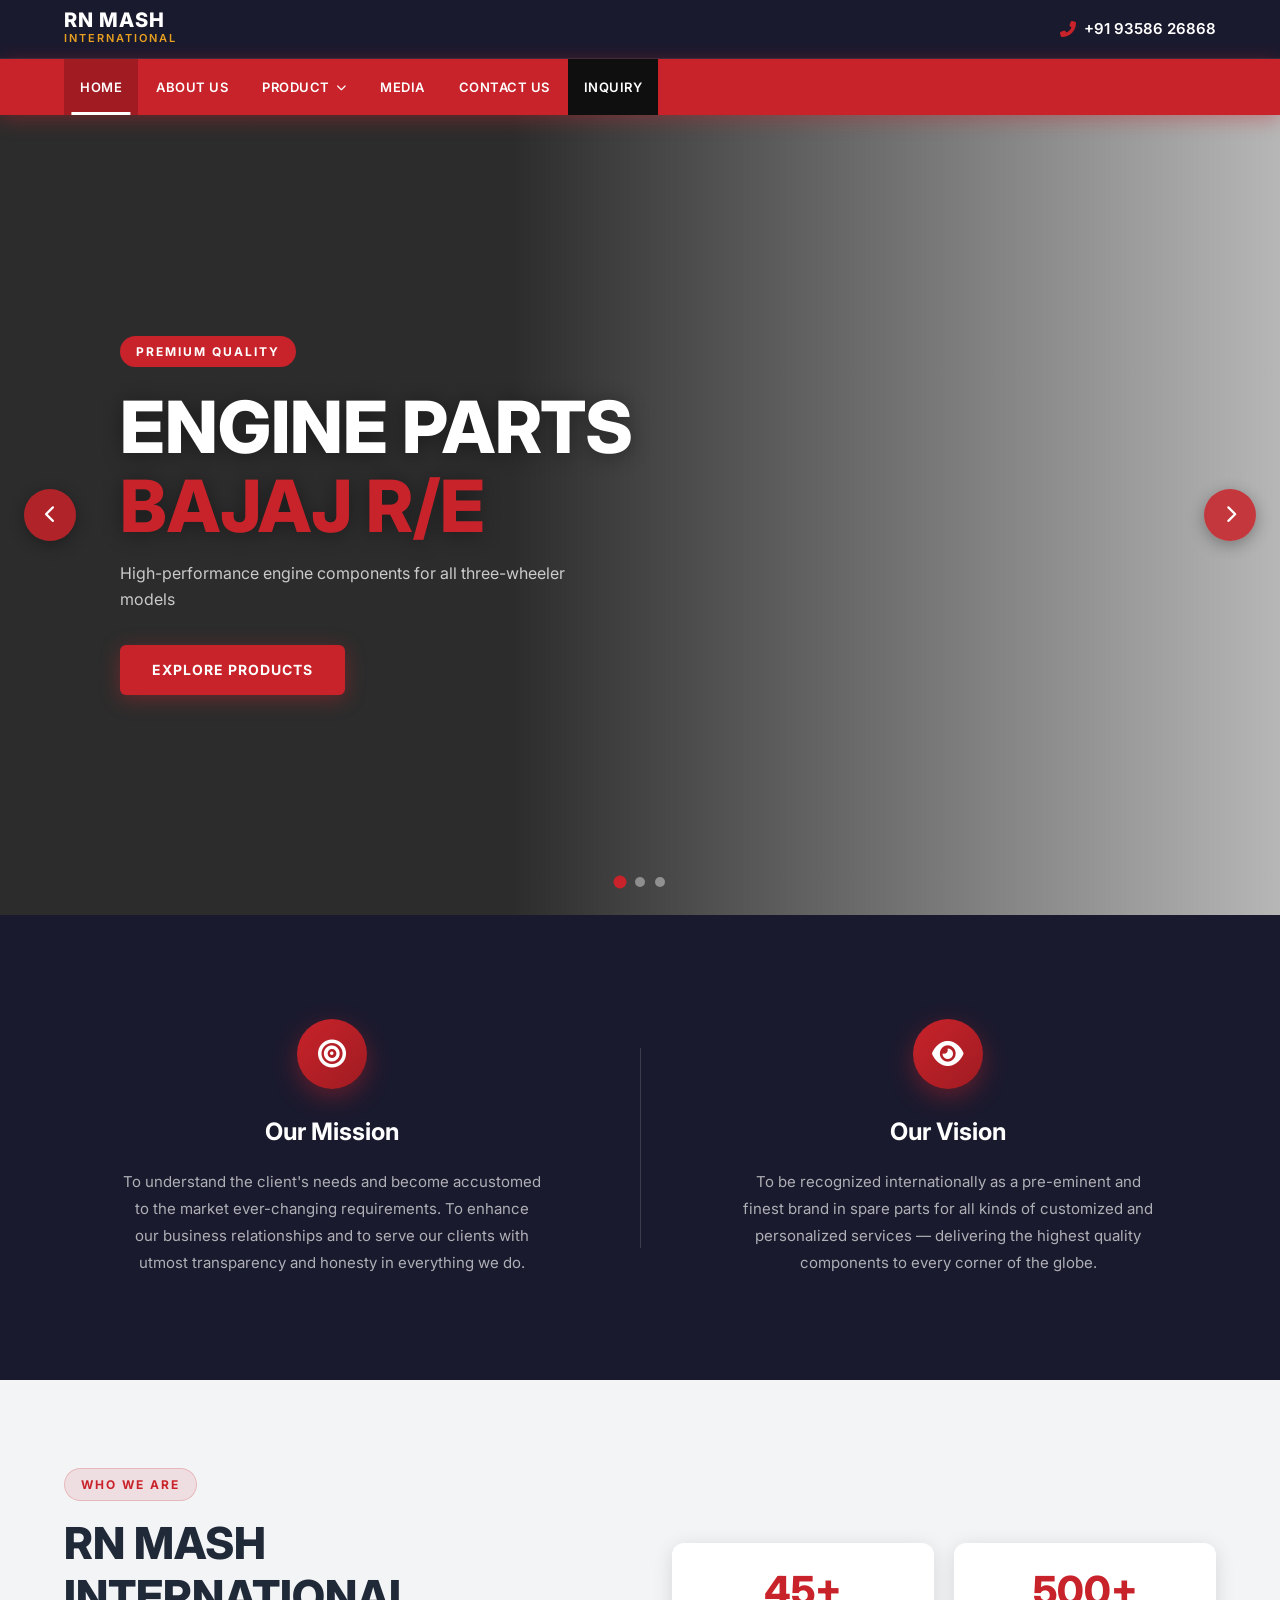
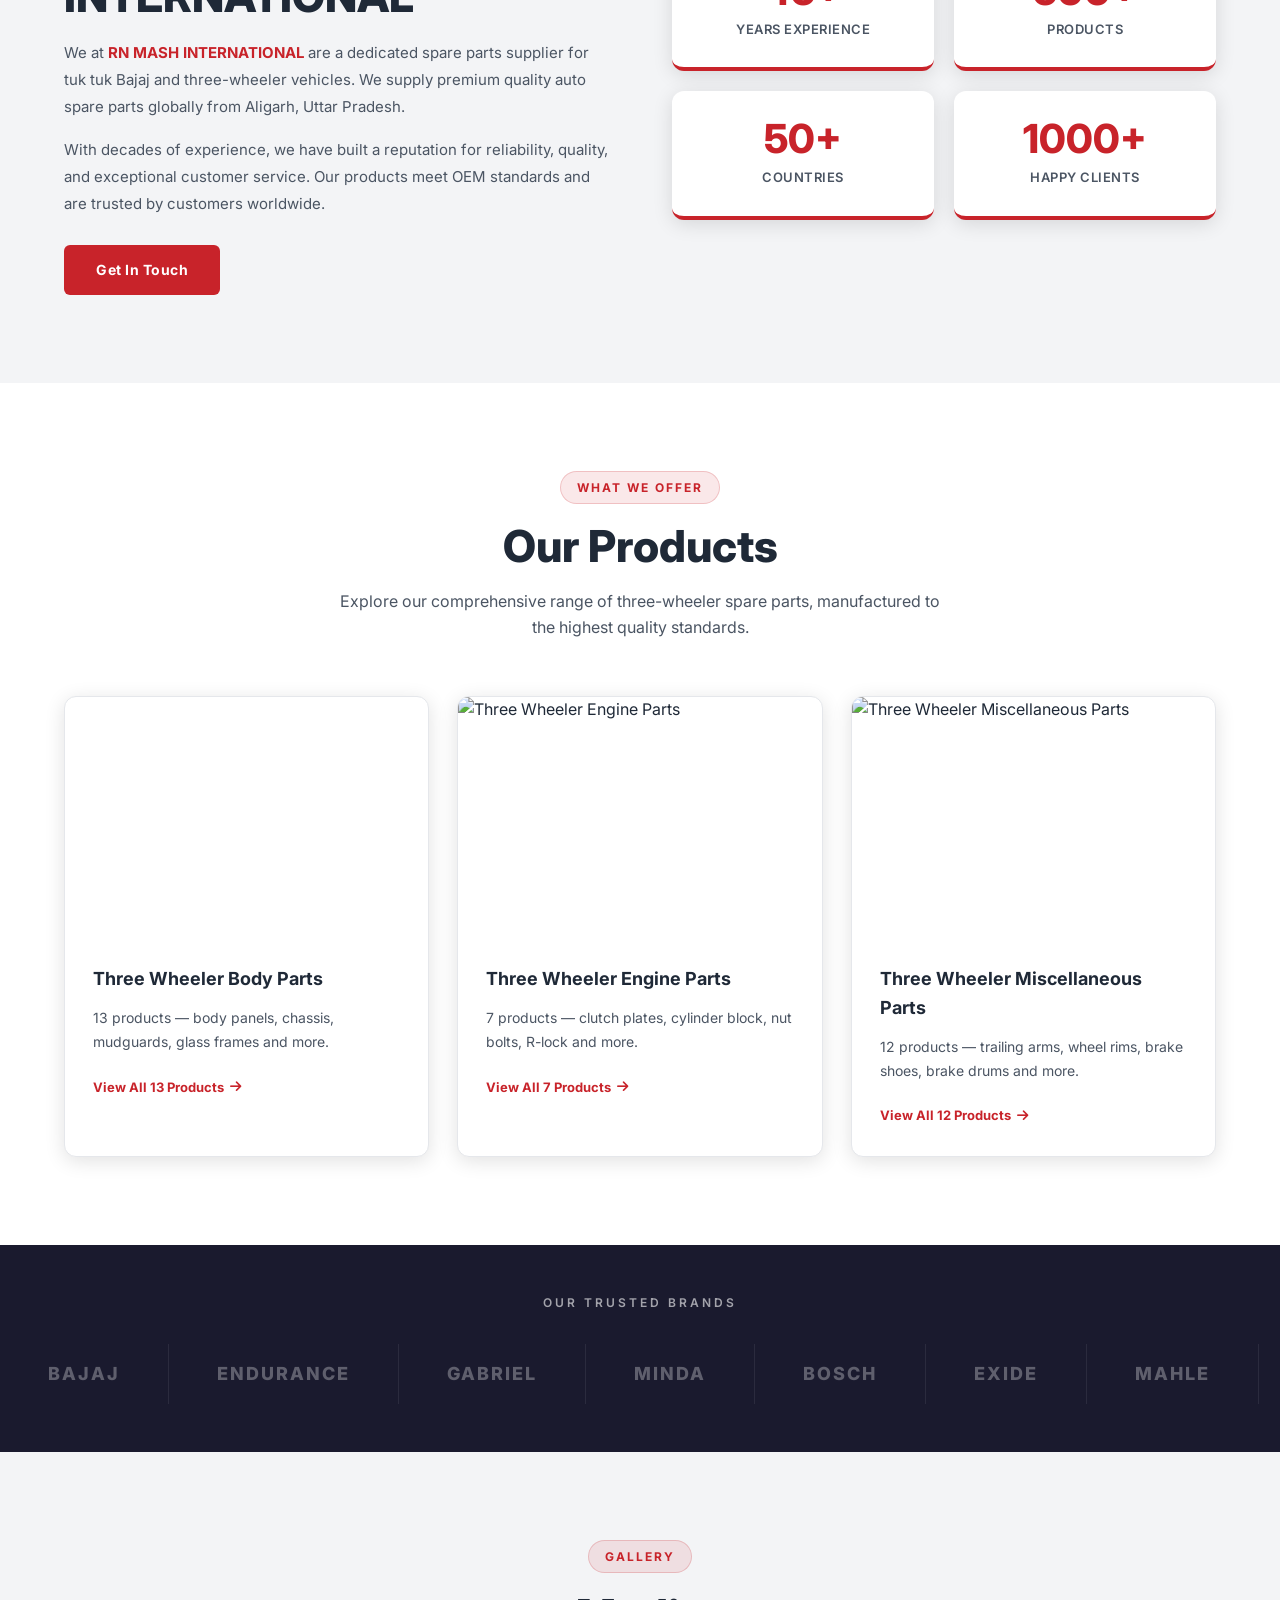
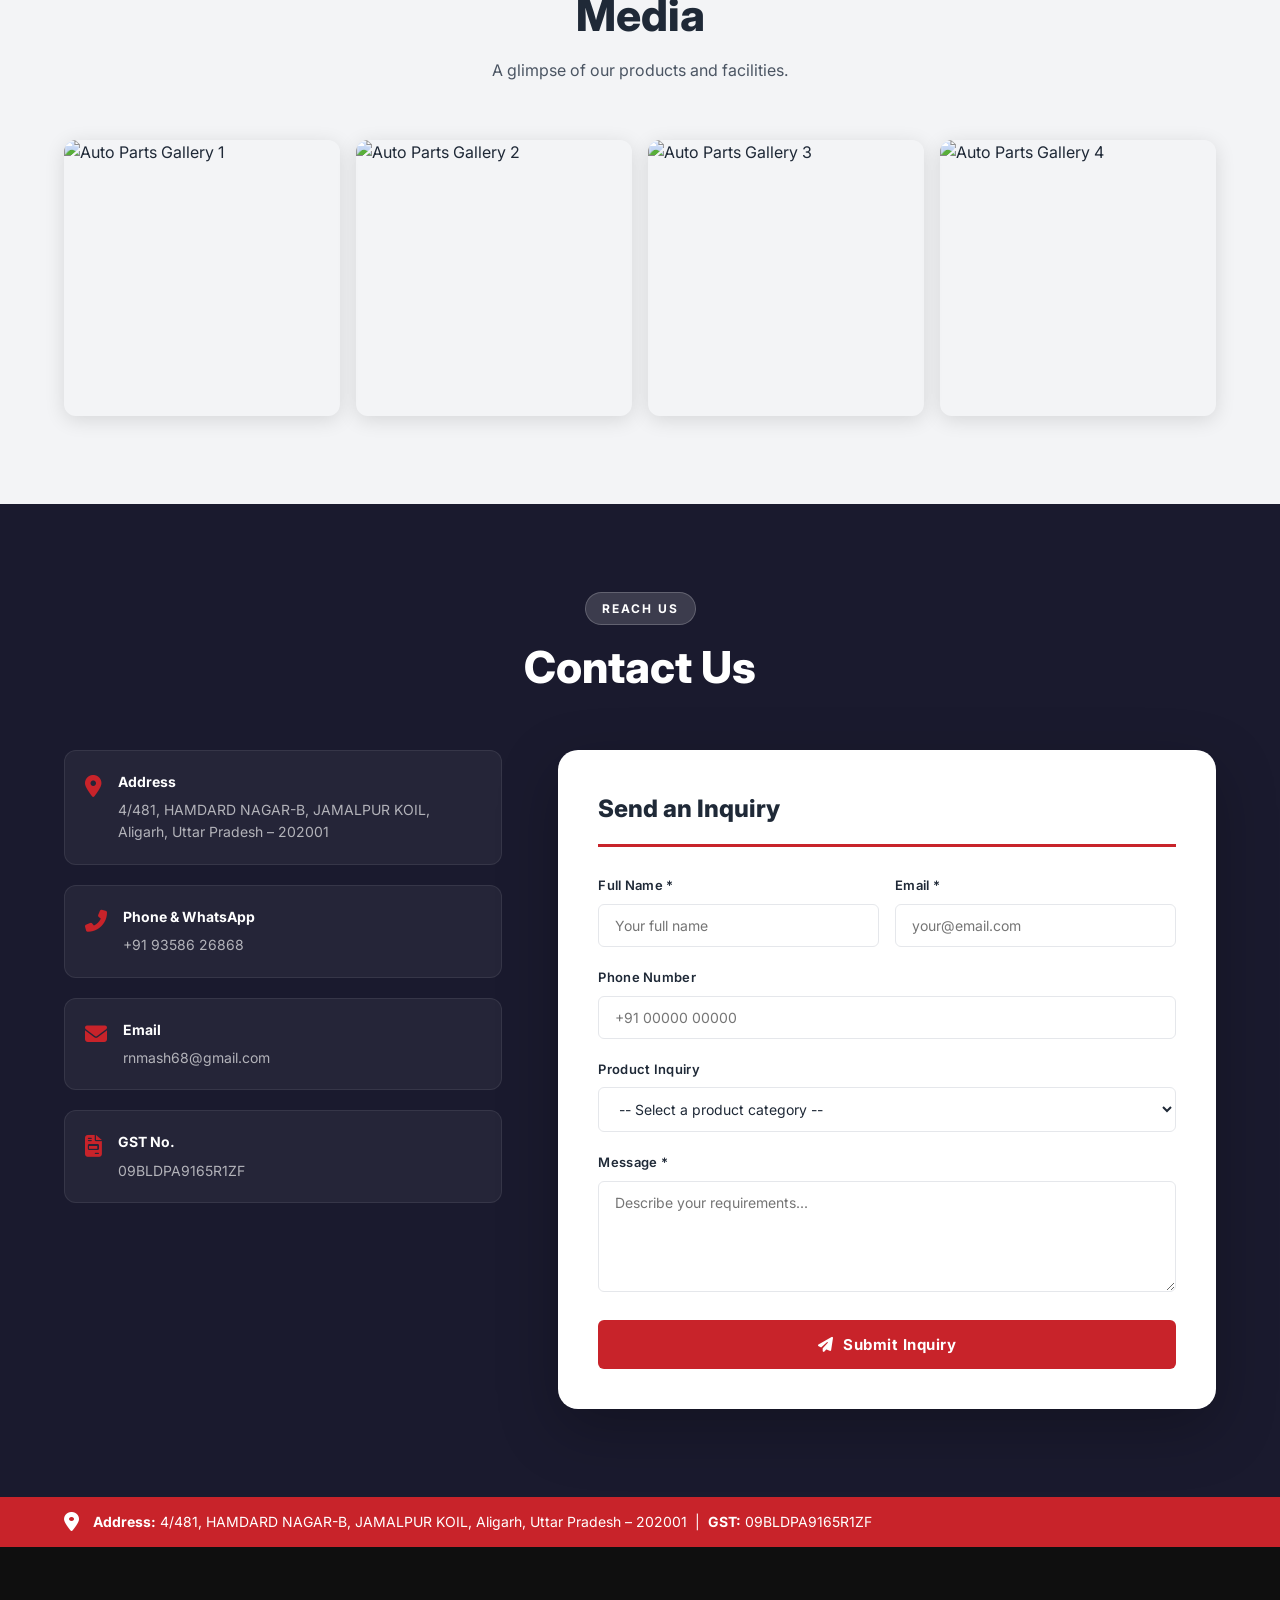
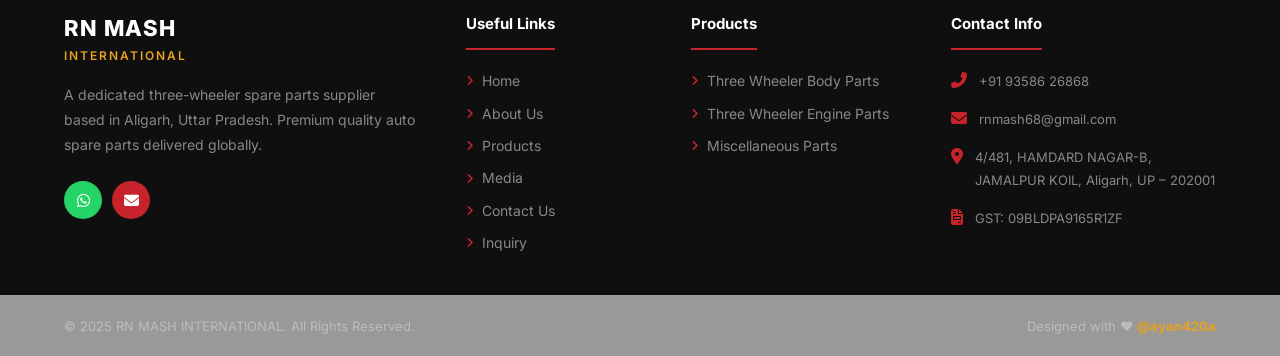
==== index.html @ a690fe91 "Initial commit" ====
<!DOCTYPE html>
<html lang="en">
<head>
  <meta charset="UTF-8" />
  <meta name="viewport" content="width=device-width, initial-scale=1.0" />
  <title>Three Wheeler Auto Parts | RN MASH INTERNATIONAL</title>
  <meta name="description" content="RN MASH INTERNATIONAL - Premium three-wheeler spare parts supplier based in Aligarh, UP. Bajaj tuk-tuk parts, engine parts, body parts and more." />
  <link rel="preconnect" href="https://fonts.googleapis.com" />
  <link rel="preconnect" href="https://fonts.gstatic.com" crossorigin />
  <link href="https://fonts.googleapis.com/css2?family=Inter:wght@300;400;500;600;700;800&display=swap" rel="stylesheet" />
  <link rel="stylesheet" href="https://cdnjs.cloudflare.com/ajax/libs/font-awesome/6.5.0/css/all.min.css" />
  <link rel="stylesheet" href="style.css" />
</head>
<body>



  <!-- Header -->
  <header class="site-header" id="site-header">
    <div class="header-top">
      <div class="container">
        <div class="header-logos">
          <div class="logo-group">
            <div class="logo-icon">
              <div class="logo-text-badge">
                <span class="logo-main">RN MASH</span>
                <span class="logo-sub">INTERNATIONAL</span>
              </div>
            </div>
          </div>
        </div>
        <div class="header-contact">
          <a href="tel:+919358626868" class="header-phone">
            <i class="fas fa-phone-alt"></i>
            <span>+91 93586 26868</span>
          </a>
        </div>
      </div>
    </div>

    <!-- Navigation -->
    <nav class="main-nav" id="main-nav">
      <div class="container">
        <button class="nav-toggle" id="nav-toggle" aria-label="Toggle menu">
          <span></span><span></span><span></span>
        </button>
        <ul class="nav-menu" id="nav-menu">
          <li><a href="#home" class="nav-link active">HOME</a></li>
          <li><a href="#about" class="nav-link">ABOUT US</a></li>
          <li class="dropdown">
            <a href="#products" class="nav-link dropdown-toggle">
              PRODUCT <i class="fas fa-chevron-down"></i>
            </a>
            <ul class="dropdown-menu">
              <li><a href="body-parts.html">Three Wheeler Body Parts</a></li>
              <li><a href="misc-parts.html">Three Wheeler Miscellaneous Parts</a></li>
              <li><a href="engine-parts.html">Three Wheeler Engine Parts</a></li>
            </ul>
          </li>
          <li><a href="#media" class="nav-link">MEDIA</a></li>
          <li><a href="#contact" class="nav-link">CONTACT US</a></li>
          <li><a href="#inquiry" class="nav-link inquiry-btn">INQUIRY</a></li>
        </ul>
      </div>
    </nav>
  </header>

  <!-- Hero Carousel -->
  <section class="hero" id="home">
    <div class="carousel" id="carousel">
      <div class="carousel-inner">
        <div class="carousel-slide active">
          <div class="slide-bg slide-1">
            <div class="slide-overlay"></div>
            <div class="slide-content">
              <span class="slide-tag">Premium Quality</span>
              <h1>ENGINE PARTS<br /><span>BAJAJ R/E</span></h1>
              <p>High-performance engine components for all three-wheeler models</p>
              <a href="#products" class="btn-hero">Explore Products</a>
            </div>
          </div>
        </div>
        <div class="carousel-slide">
          <div class="slide-bg slide-2">
            <div class="slide-overlay"></div>
            <div class="slide-content">
              <span class="slide-tag">Complete Range</span>
              <h1>BODY PARTS<br /><span>COLLECTION</span></h1>
              <p>Complete body parts for three-wheeler vehicles — panels, frames, and more</p>
              <a href="#products" class="btn-hero">Explore Products</a>
            </div>
          </div>
        </div>
        <div class="carousel-slide">
          <div class="slide-bg slide-3">
            <div class="slide-overlay"></div>
            <div class="slide-content">
              <span class="slide-tag">Since 1977</span>
              <h1>TRUSTED GLOBAL<br /><span>EXPORTER</span></h1>
              <p>Serving international markets with OEM-quality spare parts for decades</p>
              <a href="#contact" class="btn-hero">Contact Us</a>
            </div>
          </div>
        </div>
      </div>
      <button class="carousel-btn prev" id="prev-btn" aria-label="Previous slide">
        <i class="fas fa-chevron-left"></i>
      </button>
      <button class="carousel-btn next" id="next-btn" aria-label="Next slide">
        <i class="fas fa-chevron-right"></i>
      </button>
      <div class="carousel-dots" id="carousel-dots">
        <button class="dot active" data-index="0"></button>
        <button class="dot" data-index="1"></button>
        <button class="dot" data-index="2"></button>
      </div>
    </div>
  </section>

  <!-- Mission & Vision -->
  <section class="mission-vision" id="about">
    <div class="container">
      <div class="mv-grid">
        <div class="mv-card mission-card">
          <div class="mv-icon">
            <i class="fas fa-bullseye"></i>
          </div>
          <h2>Our Mission</h2>
          <p>To understand the client's needs and become accustomed to the market ever-changing requirements. To enhance our business relationships and to serve our clients with utmost transparency and honesty in everything we do.</p>
        </div>
        <div class="mv-divider"></div>
        <div class="mv-card vision-card">
          <div class="mv-icon">
            <i class="fas fa-eye"></i>
          </div>
          <h2>Our Vision</h2>
          <p>To be recognized internationally as a pre-eminent and finest brand in spare parts for all kinds of customized and personalized services — delivering the highest quality components to every corner of the globe.</p>
        </div>
      </div>
    </div>
  </section>

  <!-- About Brief -->
  <section class="about-brief">
    <div class="container">
      <div class="about-content">
        <div class="about-text">
          <span class="section-tag">Who We Are</span>
          <h2 class="section-title">RN MASH INTERNATIONAL</h2>
          <p>We at <strong>RN MASH INTERNATIONAL</strong> are a dedicated spare parts supplier for tuk tuk Bajaj and three-wheeler vehicles. We supply premium quality auto spare parts globally from Aligarh, Uttar Pradesh.</p>
          <p>With decades of experience, we have built a reputation for reliability, quality, and exceptional customer service. Our products meet OEM standards and are trusted by customers worldwide.</p>
          <a href="#contact" class="btn-primary">Get In Touch</a>
        </div>
        <div class="about-stats">
          <div class="stat-card">
            <span class="stat-num">45+</span>
            <span class="stat-label">Years Experience</span>
          </div>
          <div class="stat-card">
            <span class="stat-num">500+</span>
            <span class="stat-label">Products</span>
          </div>
          <div class="stat-card">
            <span class="stat-num">50+</span>
            <span class="stat-label">Countries</span>
          </div>
          <div class="stat-card">
            <span class="stat-num">1000+</span>
            <span class="stat-label">Happy Clients</span>
          </div>
        </div>
      </div>
    </div>
  </section>

  <!-- Our Products -->
  <section class="products-section" id="products">
    <div class="container">
      <div class="section-header">
        <span class="section-tag">What We Offer</span>
        <h2 class="section-title">Our Products</h2>
        <p class="section-desc">Explore our comprehensive range of three-wheeler spare parts, manufactured to the highest quality standards.</p>
      </div>
      <div class="products-grid">
        <div class="product-card" id="body-parts">
          <div class="product-img">
            <img src="http://threewheelerautoparts.com/images/product/three%20wheeler%20body%20part/01.jpg"
                 alt="Three Wheeler Body Parts"
                 loading="lazy"
                 onerror="this.src='https://images.unsplash.com/photo-1486262715619-67b85e0b08d3?w=600&q=80'" />
            <div class="product-overlay">
              <a href="body-parts.html" class="btn-overlay">View All Parts</a>
            </div>
          </div>
          <div class="product-info">
            <h3>Three Wheeler Body Parts</h3>
            <p>13 products — body panels, chassis, mudguards, glass frames and more.</p>
            <a href="body-parts.html" class="product-link">View All 13 Products <i class="fas fa-arrow-right"></i></a>
          </div>
        </div>
        <div class="product-card" id="engine-parts">
          <div class="product-img">
            <img src="http://threewheelerautoparts.com/images/product/three%20wheeler%20engine%20part/01.jpg"
                 alt="Three Wheeler Engine Parts"
                 loading="lazy"
                 onerror="this.src='https://images.unsplash.com/photo-1635070041078-e363dbe005cb?w=600&q=80'" />
            <div class="product-overlay">
              <a href="engine-parts.html" class="btn-overlay">View All Parts</a>
            </div>
          </div>
          <div class="product-info">
            <h3>Three Wheeler Engine Parts</h3>
            <p>7 products — clutch plates, cylinder block, nut bolts, R-lock and more.</p>
            <a href="engine-parts.html" class="product-link">View All 7 Products <i class="fas fa-arrow-right"></i></a>
          </div>
        </div>
        <div class="product-card" id="misc-parts">
          <div class="product-img">
            <img src="http://threewheelerautoparts.com/images/product/three%20wheeler%20micallanous%20part/01.jpg"
                 alt="Three Wheeler Miscellaneous Parts"
                 loading="lazy"
                 onerror="this.src='https://images.unsplash.com/photo-1558618666-fcd25c85cd64?w=600&q=80'" />
            <div class="product-overlay">
              <a href="misc-parts.html" class="btn-overlay">View All Parts</a>
            </div>
          </div>
          <div class="product-info">
            <h3>Three Wheeler Miscellaneous Parts</h3>
            <p>12 products — trailing arms, wheel rims, brake shoes, brake drums and more.</p>
            <a href="misc-parts.html" class="product-link">View All 12 Products <i class="fas fa-arrow-right"></i></a>
          </div>
        </div>
      </div>
    </div>
  </section>

  <!-- Brand Partners / Logo Slider -->
  <section class="brand-slider">
    <div class="container">
      <h3 class="brand-title">Our Trusted Brands</h3>
    </div>
    <div class="slider-track-wrapper">
      <div class="slider-track" id="slider-track">
        <div class="brand-logo-item"><span>BAJAJ</span></div>
        <div class="brand-logo-item"><span>ENDURANCE</span></div>
        <div class="brand-logo-item"><span>GABRIEL</span></div>
        <div class="brand-logo-item"><span>MINDA</span></div>
        <div class="brand-logo-item"><span>BOSCH</span></div>
        <div class="brand-logo-item"><span>EXIDE</span></div>
        <div class="brand-logo-item"><span>MAHLE</span></div>
        <div class="brand-logo-item"><span>LUMAX</span></div>
        <!-- Duplicated for infinite scroll -->
        <div class="brand-logo-item"><span>BAJAJ</span></div>
        <div class="brand-logo-item"><span>ENDURANCE</span></div>
        <div class="brand-logo-item"><span>GABRIEL</span></div>
        <div class="brand-logo-item"><span>MINDA</span></div>
        <div class="brand-logo-item"><span>BOSCH</span></div>
        <div class="brand-logo-item"><span>EXIDE</span></div>
        <div class="brand-logo-item"><span>MAHLE</span></div>
        <div class="brand-logo-item"><span>LUMAX</span></div>
      </div>
    </div>
  </section>

  <!-- Media Section -->
  <section class="media-section" id="media">
    <div class="container">
      <div class="section-header">
        <span class="section-tag">Gallery</span>
        <h2 class="section-title">Media</h2>
        <p class="section-desc">A glimpse of our products and facilities.</p>
      </div>
      <div class="media-grid">
        <div class="media-card">
          <img src="https://images.unsplash.com/photo-1565688534245-05d6b5be184a?w=400&q=80" alt="Auto Parts Gallery 1" loading="lazy" />
        </div>
        <div class="media-card">
          <img src="https://images.unsplash.com/photo-1486262715619-67b85e0b08d3?w=400&q=80" alt="Auto Parts Gallery 2" loading="lazy" />
        </div>
        <div class="media-card">
          <img src="https://images.unsplash.com/photo-1504222490345-c075b6008014?w=400&q=80" alt="Auto Parts Gallery 3" loading="lazy" />
        </div>
        <div class="media-card">
          <img src="https://images.unsplash.com/photo-1635070041078-e363dbe005cb?w=400&q=80" alt="Auto Parts Gallery 4" loading="lazy" />
        </div>
      </div>
    </div>
  </section>

  <!-- Contact & Inquiry -->
  <section class="contact-section" id="contact">
    <div class="container">
      <div class="section-header light">
        <span class="section-tag">Reach Us</span>
        <h2 class="section-title">Contact Us</h2>
      </div>
      <div class="contact-grid">
        <div class="contact-info">
          <div class="info-card">
            <i class="fas fa-map-marker-alt"></i>
            <div>
              <h4>Address</h4>
              <p>4/481, HAMDARD NAGAR-B, JAMALPUR KOIL, Aligarh, Uttar Pradesh – 202001</p>
            </div>
          </div>
          <div class="info-card">
            <i class="fas fa-phone-alt"></i>
            <div>
              <h4>Phone &amp; WhatsApp</h4>
              <p><a href="tel:+919358626868">+91 93586 26868</a></p>
            </div>
          </div>
          <div class="info-card">
            <i class="fas fa-envelope"></i>
            <div>
              <h4>Email</h4>
              <p><a href="mailto:rnmash68@gmail.com">rnmash68@gmail.com</a></p>
            </div>
          </div>
          <div class="info-card">
            <i class="fas fa-file-invoice"></i>
            <div>
              <h4>GST No.</h4>
              <p>09BLDPA9165R1ZF</p>
            </div>
          </div>
        </div>

        <!-- Inquiry Form -->
        <div class="inquiry-form" id="inquiry">
          <h3>Send an Inquiry</h3>
          <form id="inquiry-form" onsubmit="handleSubmit(event)">
            <div class="form-row">
              <div class="form-group">
                <label for="name">Full Name *</label>
                <input type="text" id="name" name="name" placeholder="Your full name" required />
              </div>
              <div class="form-group">
                <label for="email">Email *</label>
                <input type="email" id="email" name="email" placeholder="your@email.com" required />
              </div>
            </div>
            <div class="form-group">
              <label for="phone">Phone Number</label>
              <input type="tel" id="phone" name="phone" placeholder="+91 00000 00000" />
            </div>
            <div class="form-group">
              <label for="product">Product Inquiry</label>
              <select id="product" name="product">
                <option value="">-- Select a product category --</option>
                <option value="body">Three Wheeler Body Parts</option>
                <option value="engine">Three Wheeler Engine Parts</option>
                <option value="misc">Three Wheeler Miscellaneous Parts</option>
                <option value="other">Other</option>
              </select>
            </div>
            <div class="form-group">
              <label for="message">Message *</label>
              <textarea id="message" name="message" rows="5" placeholder="Describe your requirements..." required></textarea>
            </div>
            <button type="submit" class="btn-submit" id="submit-btn">
              <i class="fas fa-paper-plane"></i> Submit Inquiry
            </button>
            <div class="form-success" id="form-success">
              <i class="fas fa-check-circle"></i>
              Thank you! Your inquiry has been sent. We'll get back to you soon.
            </div>
          </form>
        </div>
      </div>
    </div>
  </section>

  <!-- Footer -->
  <footer class="site-footer">
    <div class="footer-warehouse-banner">
      <div class="container">
        <i class="fas fa-map-marker-alt"></i>
        <span><strong>Address:</strong> 4/481, HAMDARD NAGAR-B, JAMALPUR KOIL, Aligarh, Uttar Pradesh – 202001 &nbsp;|&nbsp; <strong>GST:</strong> 09BLDPA9165R1ZF</span>
      </div>
    </div>
    <div class="footer-main">
      <div class="container">
        <div class="footer-grid">
          <div class="footer-col footer-about">
            <div class="footer-logo">
              <span class="footer-logo-main">RN MASH</span>
              <span class="footer-logo-sub">INTERNATIONAL</span>
            </div>
            <p>A dedicated three-wheeler spare parts supplier based in Aligarh, Uttar Pradesh. Premium quality auto spare parts delivered globally.</p>
            <div class="footer-social">
              <a href="https://wa.me/919358626868" target="_blank" class="fsocial whatsapp" title="WhatsApp">
                <i class="fab fa-whatsapp"></i>
              </a>
              <a href="mailto:rnmash68@gmail.com" class="fsocial email-icon" title="Email">
                <i class="fas fa-envelope"></i>
              </a>
            </div>
          </div>

          <div class="footer-col">
            <h4>Useful Links</h4>
            <ul class="footer-links">
              <li><a href="#home"><i class="fas fa-angle-right"></i> Home</a></li>
              <li><a href="#about"><i class="fas fa-angle-right"></i> About Us</a></li>
              <li><a href="#products"><i class="fas fa-angle-right"></i> Products</a></li>
              <li><a href="#media"><i class="fas fa-angle-right"></i> Media</a></li>
              <li><a href="#contact"><i class="fas fa-angle-right"></i> Contact Us</a></li>
              <li><a href="#inquiry"><i class="fas fa-angle-right"></i> Inquiry</a></li>
            </ul>
          </div>

          <div class="footer-col">
            <h4>Products</h4>
            <ul class="footer-links">
              <li><a href="body-parts.html"><i class="fas fa-angle-right"></i> Three Wheeler Body Parts</a></li>
              <li><a href="engine-parts.html"><i class="fas fa-angle-right"></i> Three Wheeler Engine Parts</a></li>
              <li><a href="misc-parts.html"><i class="fas fa-angle-right"></i> Miscellaneous Parts</a></li>
            </ul>
          </div>

          <div class="footer-col">
            <h4>Contact Info</h4>
            <ul class="footer-contact-list">
              <li>
                <i class="fas fa-phone-alt"></i>
                <div>
                  <a href="tel:+919358626868">+91 93586 26868</a>
                </div>
              </li>
              <li>
                <i class="fas fa-envelope"></i>
                <div>
                  <a href="mailto:rnmash68@gmail.com">rnmash68@gmail.com</a>
                </div>
              </li>
              <li>
                <i class="fas fa-map-marker-alt"></i>
                <div>4/481, HAMDARD NAGAR-B,<br />JAMALPUR KOIL, Aligarh, UP – 202001</div>
              </li>
              <li>
                <i class="fas fa-file-invoice"></i>
                <div>GST: 09BLDPA9165R1ZF</div>
              </li>
            </ul>
          </div>
        </div>
      </div>
    </div>
    <div class="footer-bottom">
      <div class="container">
        <p>&copy; 2025 RN MASH INTERNATIONAL. All Rights Reserved.</p>
        <p>Designed with ❤️ <a href="https://github.com/ayan420a" target="_blank" class="footer-credit-link">@ayan420a</a></p>
      </div>
    </div>
  </footer>

  <!-- Back to Top -->
  <button class="back-to-top" id="back-to-top" aria-label="Back to top">
    <i class="fas fa-chevron-up"></i>
  </button>

  <script src="script.js"></script>
</body>
</html>
---- style.css ----
/* =============================================
   ROOT VARIABLES & RESET
   ============================================= */
:root {
  --primary: #c8232a;
  --primary-dark: #a01b22;
  --primary-light: #e8354d;
  --secondary: #1a1a2e;
  --secondary-light: #16213e;
  --accent: #e8a020;
  --dark: #0f0f0f;
  --dark-card: #1e1e2e;
  --gray: #6b7280;
  --light-gray: #f3f4f6;
  --white: #ffffff;
  --text-dark: #1f2937;
  --text-muted: #4b5563;
  --border: #e5e7eb;
  --shadow-sm: 0 2px 8px rgba(0,0,0,0.08);
  --shadow-md: 0 4px 20px rgba(0,0,0,0.12);
  --shadow-lg: 0 8px 40px rgba(0,0,0,0.18);
  --shadow-xl: 0 20px 60px rgba(0,0,0,0.25);
  --radius-sm: 6px;
  --radius-md: 12px;
  --radius-lg: 20px;
  --transition: all 0.3s cubic-bezier(0.4, 0, 0.2, 1);
  --font: 'Inter', -apple-system, BlinkMacSystemFont, sans-serif;
  --header-height: 100px;
}

*, *::before, *::after { margin: 0; padding: 0; box-sizing: border-box; }

html {
  scroll-behavior: smooth;
  font-size: 16px;
}

body {
  font-family: var(--font);
  color: var(--text-dark);
  background: var(--white);
  line-height: 1.6;
  overflow-x: hidden;
}

img { max-width: 100%; display: block; }
a { text-decoration: none; color: inherit; }
ul { list-style: none; }
button { cursor: pointer; border: none; background: none; font-family: var(--font); }
select, input, textarea { font-family: var(--font); }

.container {
  max-width: 1200px;
  margin: 0 auto;
  padding: 0 24px;
}

/* =============================================
   SOCIAL SIDEBAR — hidden
   ============================================= */
.social-sidebar { display: none !important; }

/* =============================================
   HEADER
   ============================================= */
.site-header {
  position: sticky;
  top: 0;
  z-index: 900;
  transition: var(--transition);
}

.header-top {
  background: var(--secondary);
  padding: 10px 0;
  border-bottom: 1px solid rgba(255,255,255,0.08);
}

.header-top .container {
  display: flex;
  align-items: center;
  justify-content: space-between;
}

.header-logos {
  display: flex;
  align-items: center;
}

.logo-group {
  display: flex;
  align-items: center;
  gap: 16px;
}

.logo-icon {
  display: flex;
  align-items: center;
  gap: 10px;
}

.logo-icon img {
  width: 50px;
  height: 50px;
  border-radius: 50%;
  object-fit: cover;
  border: 2px solid var(--primary);
}

.logo-text-badge {
  display: flex;
  flex-direction: column;
}

.logo-main {
  font-size: 20px;
  font-weight: 800;
  color: var(--white);
  letter-spacing: 1px;
  line-height: 1;
}

.logo-sub {
  font-size: 11px;
  color: var(--accent);
  letter-spacing: 2px;
  font-weight: 600;
}

.logo-divider {
  width: 1px;
  height: 40px;
  background: rgba(255,255,255,0.2);
}

.logo-hmk {
  display: flex;
  flex-direction: column;
}

.hmk-text {
  font-size: 18px;
  font-weight: 800;
  color: var(--primary);
  letter-spacing: 1px;
  line-height: 1;
}

.hmk-sub {
  font-size: 10px;
  color: rgba(255,255,255,0.6);
  letter-spacing: 1.5px;
}

.header-contact {
  display: flex;
  align-items: center;
}

.header-phone {
  display: flex;
  align-items: center;
  gap: 8px;
  color: var(--white);
  font-weight: 600;
  font-size: 15px;
  transition: var(--transition);
}

.header-phone:hover { color: var(--accent); }

.header-phone i {
  color: var(--primary);
  font-size: 16px;
}

/* Main Navigation */
.main-nav {
  background: var(--primary);
  box-shadow: 0 4px 20px rgba(200,35,42,0.4);
}

.main-nav .container {
  display: flex;
  align-items: center;
}

.nav-menu {
  display: flex;
  align-items: center;
  gap: 2px;
  flex: 1;
}

.nav-link {
  color: var(--white);
  font-size: 13px;
  font-weight: 600;
  letter-spacing: 0.5px;
  padding: 18px 16px;
  display: flex;
  align-items: center;
  gap: 6px;
  transition: var(--transition);
  white-space: nowrap;
  position: relative;
}

.nav-link::after {
  content: '';
  position: absolute;
  bottom: 0;
  left: 50%;
  transform: translateX(-50%);
  width: 0;
  height: 3px;
  background: var(--white);
  transition: var(--transition);
}

.nav-link:hover::after,
.nav-link.active::after { width: 80%; }

.nav-link:hover, .nav-link.active {
  color: var(--white);
  background: var(--primary-dark);
}

.nav-link i { font-size: 10px; transition: var(--transition); }
.nav-link:hover i { transform: rotate(180deg); }

/* Dropdown */
.dropdown { position: relative; }

.dropdown-menu {
  position: absolute;
  top: 100%;
  left: 0;
  min-width: 280px;
  background: var(--secondary);
  border-top: 3px solid var(--accent);
  padding: 8px 0;
  opacity: 0;
  visibility: hidden;
  transform: translateY(10px);
  transition: var(--transition);
  z-index: 999;
  box-shadow: var(--shadow-xl);
}

.dropdown:hover .dropdown-menu {
  opacity: 1;
  visibility: visible;
  transform: translateY(0);
}

.dropdown-menu li a {
  display: block;
  padding: 10px 20px;
  color: rgba(255,255,255,0.8);
  font-size: 13px;
  font-weight: 500;
  transition: var(--transition);
}

.dropdown-menu li a:hover {
  background: rgba(255,255,255,0.1);
  color: var(--white);
  padding-left: 28px;
}

.dropdown-divider {
  height: 1px;
  background: rgba(255,255,255,0.1);
  margin: 6px 0;
}

.download-link {
  color: var(--accent) !important;
}

.download-link i { margin-right: 6px; }

/* Inquiry Button */
.inquiry-btn {
  background: var(--dark) !important;
  color: var(--white) !important;
  margin-left: auto;
  border-radius: 0;
}

.inquiry-btn:hover { background: var(--accent) !important; color: var(--dark) !important; }

/* Hamburger */
.nav-toggle {
  display: none;
  flex-direction: column;
  gap: 5px;
  padding: 12px;
}

.nav-toggle span {
  display: block;
  width: 24px;
  height: 2px;
  background: var(--white);
  transition: var(--transition);
  border-radius: 2px;
}

/* =============================================
   HERO CAROUSEL
   ============================================= */
.hero {
  position: relative;
  width: 100%;
  height: calc(100vh - var(--header-height));
  min-height: 550px;
  overflow: hidden;
}

.carousel {
  height: 100%;
  width: 100%;
  position: relative;
}

.carousel-inner {
  height: 100%;
  width: 100%;
  position: relative;
}

.carousel-slide {
  position: absolute;
  inset: 0;
  opacity: 0;
  transition: opacity 1s ease;
}

.carousel-slide.active { opacity: 1; z-index: 1; }

.slide-bg {
  height: 100%;
  width: 100%;
  background-size: cover;
  background-position: center;
  position: relative;
  display: flex;
  align-items: center;
}

.slide-1 {
  background-image: url('https://images.unsplash.com/photo-1635070041078-e363dbe005cb?w=1400&q=80');
}

.slide-2 {
  background-image: url('https://images.unsplash.com/photo-1486262715619-67b85e0b08d3?w=1400&q=80');
}

.slide-3 {
  background-image: url('https://images.unsplash.com/photo-1558618666-fcd25c85cd64?w=1400&q=80');
}

.slide-overlay {
  position: absolute;
  inset: 0;
  background: linear-gradient(
    to right,
    rgba(15,15,15,0.88) 40%,
    rgba(15,15,15,0.3) 100%
  );
}

.slide-content {
  position: relative;
  z-index: 2;
  max-width: 1200px;
  margin: 0 auto;
  padding: 0 24px;
  width: 100%;
  padding-left: 80px;
  animation: slideInLeft 0.8s ease forwards;
}

@keyframes slideInLeft {
  from { opacity: 0; transform: translateX(-40px); }
  to { opacity: 1; transform: translateX(0); }
}

.slide-tag {
  display: inline-block;
  background: var(--primary);
  color: var(--white);
  font-size: 12px;
  font-weight: 700;
  letter-spacing: 2px;
  text-transform: uppercase;
  padding: 6px 16px;
  border-radius: 100px;
  margin-bottom: 20px;
}

.slide-content h1 {
  font-size: clamp(36px, 6vw, 72px);
  font-weight: 800;
  color: var(--white);
  line-height: 1.1;
  text-shadow: 0 2px 20px rgba(0,0,0,0.4);
  margin-bottom: 16px;
}

.slide-content h1 span {
  color: var(--primary);
  display: block;
}

.slide-content p {
  color: rgba(255,255,255,0.75);
  font-size: 16px;
  max-width: 500px;
  margin-bottom: 32px;
}

.btn-hero {
  display: inline-flex;
  align-items: center;
  gap: 8px;
  background: var(--primary);
  color: var(--white);
  padding: 14px 32px;
  font-size: 14px;
  font-weight: 700;
  letter-spacing: 1px;
  text-transform: uppercase;
  border-radius: var(--radius-sm);
  transition: var(--transition);
  box-shadow: 0 4px 20px rgba(200,35,42,0.4);
}

.btn-hero:hover {
  background: var(--white);
  color: var(--primary);
  transform: translateY(-3px);
  box-shadow: 0 8px 30px rgba(200,35,42,0.5);
}

/* Carousel Controls */
.carousel-btn {
  position: absolute;
  top: 50%;
  transform: translateY(-50%);
  z-index: 10;
  width: 52px;
  height: 52px;
  background: rgba(200,35,42,0.85);
  color: var(--white);
  font-size: 18px;
  border-radius: 50%;
  display: flex;
  align-items: center;
  justify-content: center;
  transition: var(--transition);
  box-shadow: 0 4px 16px rgba(0,0,0,0.3);
}

.carousel-btn:hover { background: var(--primary); transform: translateY(-50%) scale(1.1); }
.carousel-btn.prev { left: 24px; }
.carousel-btn.next { right: 24px; }

.carousel-dots {
  position: absolute;
  bottom: 28px;
  left: 50%;
  transform: translateX(-50%);
  z-index: 10;
  display: flex;
  gap: 10px;
}

.dot {
  width: 10px;
  height: 10px;
  background: rgba(255,255,255,0.4);
  border-radius: 50%;
  transition: var(--transition);
}

.dot.active {
  background: var(--primary);
  transform: scale(1.3);
}

/* =============================================
   MISSION & VISION
   ============================================= */
.mission-vision {
  background: var(--secondary);
  padding: 72px 0;
}

.mv-grid {
  display: grid;
  grid-template-columns: 1fr auto 1fr;
  gap: 40px;
  align-items: center;
}

.mv-divider {
  width: 1px;
  height: 200px;
  background: rgba(255,255,255,0.15);
}

.mv-card {
  text-align: center;
  padding: 32px;
}

.mv-icon {
  width: 70px;
  height: 70px;
  background: linear-gradient(135deg, var(--primary), var(--primary-dark));
  border-radius: 50%;
  display: flex;
  align-items: center;
  justify-content: center;
  margin: 0 auto 24px;
  font-size: 28px;
  color: var(--white);
  box-shadow: 0 8px 24px rgba(200,35,42,0.4);
}

.mv-card h2 {
  color: var(--white);
  font-size: 24px;
  font-weight: 700;
  margin-bottom: 16px;
}

.mv-card p {
  color: rgba(255,255,255,0.65);
  font-size: 15px;
  line-height: 1.8;
  max-width: 420px;
  margin: 0 auto;
}

/* =============================================
   SECTION COMMONS
   ============================================= */
.section-header {
  text-align: center;
  margin-bottom: 56px;
}

.section-tag {
  display: inline-block;
  background: rgba(200,35,42,0.1);
  color: var(--primary);
  font-size: 12px;
  font-weight: 700;
  letter-spacing: 2px;
  text-transform: uppercase;
  padding: 6px 16px;
  border-radius: 100px;
  margin-bottom: 16px;
  border: 1px solid rgba(200,35,42,0.2);
}

.section-title {
  font-size: clamp(28px, 4vw, 44px);
  font-weight: 800;
  color: var(--text-dark);
  line-height: 1.2;
  margin-bottom: 16px;
}

.section-desc {
  color: var(--text-muted);
  font-size: 16px;
  max-width: 600px;
  margin: 0 auto;
}

.section-header.light .section-tag {
  background: rgba(255,255,255,0.15);
  color: var(--white);
  border-color: rgba(255,255,255,0.2);
}

.section-header.light .section-title { color: var(--white); }

/* =============================================
   ABOUT BRIEF
   ============================================= */
.about-brief {
  padding: 88px 0;
  background: var(--light-gray);
}

.about-content {
  display: grid;
  grid-template-columns: 1fr 1fr;
  gap: 64px;
  align-items: center;
}

.about-text .section-title { text-align: left; }
.about-text .section-tag { display: inline-block; margin-bottom: 16px; }

.about-text p {
  color: var(--text-muted);
  font-size: 15px;
  line-height: 1.8;
  margin-bottom: 16px;
}

.about-text strong { color: var(--primary); font-weight: 700; }

.btn-primary {
  display: inline-flex;
  align-items: center;
  gap: 8px;
  background: var(--primary);
  color: var(--white);
  padding: 14px 32px;
  font-size: 14px;
  font-weight: 700;
  letter-spacing: 0.5px;
  border-radius: var(--radius-sm);
  transition: var(--transition);
  margin-top: 12px;
}

.btn-primary:hover {
  background: var(--primary-dark);
  transform: translateY(-2px);
  box-shadow: var(--shadow-md);
}

.about-stats {
  display: grid;
  grid-template-columns: repeat(2, 1fr);
  gap: 20px;
}

.stat-card {
  background: var(--white);
  border-radius: var(--radius-md);
  padding: 28px 24px;
  text-align: center;
  box-shadow: var(--shadow-md);
  transition: var(--transition);
  border-bottom: 4px solid var(--primary);
}

.stat-card:hover { transform: translateY(-6px); box-shadow: var(--shadow-lg); }

.stat-num {
  display: block;
  font-size: 40px;
  font-weight: 800;
  color: var(--primary);
  line-height: 1;
  margin-bottom: 8px;
}

.stat-label {
  display: block;
  font-size: 13px;
  font-weight: 600;
  color: var(--text-muted);
  letter-spacing: 0.5px;
  text-transform: uppercase;
}

/* =============================================
   PRODUCTS SECTION
   ============================================= */
.products-section {
  padding: 88px 0;
  background: var(--white);
}

.products-grid {
  display: grid;
  grid-template-columns: repeat(3, 1fr);
  gap: 28px;
}

.product-card {
  border-radius: var(--radius-md);
  overflow: hidden;
  box-shadow: var(--shadow-md);
  transition: var(--transition);
  background: var(--white);
  border: 1px solid var(--border);
}

.product-card:hover {
  transform: translateY(-8px);
  box-shadow: var(--shadow-xl);
}

.product-img {
  position: relative;
  height: 240px;
  overflow: hidden;
}

.product-img img {
  width: 100%;
  height: 100%;
  object-fit: cover;
  transition: transform 0.6s ease;
}

.product-card:hover .product-img img { transform: scale(1.08); }

.product-overlay {
  position: absolute;
  inset: 0;
  background: rgba(200,35,42,0.85);
  display: flex;
  align-items: center;
  justify-content: center;
  opacity: 0;
  transition: var(--transition);
}

.product-card:hover .product-overlay { opacity: 1; }

.btn-overlay {
  background: var(--white);
  color: var(--primary);
  padding: 12px 28px;
  font-weight: 700;
  font-size: 13px;
  border-radius: var(--radius-sm);
  letter-spacing: 0.5px;
  transition: var(--transition);
}

.btn-overlay:hover { background: var(--primary); color: var(--white); }

.product-info {
  padding: 28px;
}

.product-info h3 {
  font-size: 18px;
  font-weight: 700;
  color: var(--text-dark);
  margin-bottom: 12px;
}

.product-info p {
  color: var(--text-muted);
  font-size: 14px;
  line-height: 1.7;
  margin-bottom: 20px;
}

.product-link {
  color: var(--primary);
  font-size: 13px;
  font-weight: 700;
  display: inline-flex;
  align-items: center;
  gap: 6px;
  transition: var(--transition);
}

.product-link:hover { gap: 10px; }

/* =============================================
   BRAND SLIDER
   ============================================= */
.brand-slider {
  background: var(--secondary);
  padding: 48px 0;
  overflow: hidden;
}

.brand-title {
  text-align: center;
  color: rgba(255,255,255,0.6);
  font-size: 12px;
  font-weight: 600;
  letter-spacing: 3px;
  text-transform: uppercase;
  margin-bottom: 32px;
}

.slider-track-wrapper {
  overflow: hidden;
  width: 100%;
}

.slider-track {
  display: flex;
  gap: 0;
  width: max-content;
  animation: scrollBrands 22s linear infinite;
}

@keyframes scrollBrands {
  from { transform: translateX(0); }
  to { transform: translateX(-50%); }
}

.brand-logo-item {
  flex-shrink: 0;
  padding: 0 48px;
  height: 60px;
  display: flex;
  align-items: center;
  justify-content: center;
  border-right: 1px solid rgba(255,255,255,0.08);
}

.brand-logo-item span {
  font-size: 18px;
  font-weight: 800;
  letter-spacing: 2px;
  color: rgba(255,255,255,0.3);
  transition: var(--transition);
}

.brand-logo-item:hover span { color: var(--primary); }

/* =============================================
   MEDIA SECTION
   ============================================= */
.media-section {
  padding: 88px 0;
  background: var(--light-gray);
}

.media-grid {
  display: grid;
  grid-template-columns: repeat(4, 1fr);
  gap: 16px;
}

.media-card {
  border-radius: var(--radius-md);
  overflow: hidden;
  aspect-ratio: 1;
  position: relative;
  box-shadow: var(--shadow-md);
}

.media-card img {
  width: 100%;
  height: 100%;
  object-fit: cover;
  transition: transform 0.6s ease;
}

.media-card:hover img { transform: scale(1.1); }

.media-card::after {
  content: '';
  position: absolute;
  inset: 0;
  background: rgba(200,35,42,0);
  transition: var(--transition);
}

.media-card:hover::after { background: rgba(200,35,42,0.3); }

/* =============================================
   CONTACT SECTION
   ============================================= */
.contact-section {
  padding: 88px 0;
  background: var(--secondary);
}

.contact-grid {
  display: grid;
  grid-template-columns: 1fr 1.5fr;
  gap: 56px;
  align-items: start;
}

.contact-info {
  display: flex;
  flex-direction: column;
  gap: 20px;
}

.info-card {
  display: flex;
  gap: 16px;
  align-items: flex-start;
  padding: 20px;
  background: rgba(255,255,255,0.05);
  border-radius: var(--radius-md);
  border: 1px solid rgba(255,255,255,0.08);
  transition: var(--transition);
}

.info-card:hover {
  background: rgba(255,255,255,0.08);
  border-color: var(--primary);
}

.info-card > i {
  font-size: 22px;
  color: var(--primary);
  margin-top: 4px;
  flex-shrink: 0;
}

.info-card h4 {
  color: var(--white);
  font-size: 14px;
  font-weight: 700;
  margin-bottom: 6px;
}

.info-card p {
  color: rgba(255,255,255,0.65);
  font-size: 14px;
  line-height: 1.6;
}

.info-card a {
  color: rgba(255,255,255,0.65);
  transition: var(--transition);
}

.info-card a:hover { color: var(--accent); }

/* Inquiry Form */
.inquiry-form {
  background: var(--white);
  border-radius: var(--radius-lg);
  padding: 40px;
  box-shadow: var(--shadow-xl);
}

.inquiry-form h3 {
  font-size: 24px;
  font-weight: 800;
  color: var(--text-dark);
  margin-bottom: 28px;
  padding-bottom: 16px;
  border-bottom: 3px solid var(--primary);
}

.form-row {
  display: grid;
  grid-template-columns: 1fr 1fr;
  gap: 16px;
}

.form-group {
  margin-bottom: 20px;
}

.form-group label {
  display: block;
  font-size: 13px;
  font-weight: 600;
  color: var(--text-dark);
  margin-bottom: 8px;
  letter-spacing: 0.3px;
}

.form-group input,
.form-group select,
.form-group textarea {
  width: 100%;
  padding: 12px 16px;
  border: 1.5px solid var(--border);
  border-radius: var(--radius-sm);
  font-size: 14px;
  color: var(--text-dark);
  background: var(--white);
  transition: var(--transition);
  outline: none;
  resize: vertical;
}

.form-group input:focus,
.form-group select:focus,
.form-group textarea:focus {
  border-color: var(--primary);
  box-shadow: 0 0 0 3px rgba(200,35,42,0.12);
}

.btn-submit {
  width: 100%;
  background: var(--primary);
  color: var(--white);
  padding: 15px 32px;
  font-size: 15px;
  font-weight: 700;
  letter-spacing: 0.5px;
  border-radius: var(--radius-sm);
  display: flex;
  align-items: center;
  justify-content: center;
  gap: 10px;
  transition: var(--transition);
}

.btn-submit:hover {
  background: var(--primary-dark);
  transform: translateY(-2px);
  box-shadow: 0 8px 24px rgba(200,35,42,0.4);
}

.form-success {
  display: none;
  margin-top: 16px;
  background: rgba(16,185,129,0.1);
  border: 1px solid rgba(16,185,129,0.3);
  color: #065f46;
  padding: 14px 18px;
  border-radius: var(--radius-sm);
  font-size: 14px;
  font-weight: 500;
  align-items: center;
  gap: 10px;
}

.form-success.show { display: flex; }
.form-success i { color: #10b981; font-size: 20px; }

/* =============================================
   FOOTER
   ============================================= */
.footer-warehouse-banner {
  background: var(--primary);
  padding: 14px 0;
}

.footer-warehouse-banner .container {
  display: flex;
  align-items: center;
  gap: 14px;
  color: var(--white);
  font-size: 14px;
}

.footer-warehouse-banner i {
  font-size: 20px;
  flex-shrink: 0;
}

.footer-main {
  background: var(--dark);
  padding: 64px 0 40px;
}

.footer-grid {
  display: grid;
  grid-template-columns: 2fr 1fr 1.2fr 1.5fr;
  gap: 48px;
}

.footer-col h4 {
  color: var(--white);
  font-size: 15px;
  font-weight: 700;
  margin-bottom: 20px;
  padding-bottom: 12px;
  border-bottom: 2px solid var(--primary);
  display: inline-block;
}

.footer-logo {
  display: flex;
  flex-direction: column;
  margin-bottom: 16px;
}

.footer-logo-main {
  font-size: 22px;
  font-weight: 800;
  color: var(--white);
  letter-spacing: 1px;
}

.footer-logo-sub {
  font-size: 12px;
  color: var(--accent);
  letter-spacing: 2px;
  font-weight: 600;
}

.footer-about p {
  color: rgba(255,255,255,0.5);
  font-size: 14px;
  line-height: 1.8;
  margin-bottom: 24px;
}

.footer-social {
  display: flex;
  gap: 10px;
}

.fsocial {
  width: 38px;
  height: 38px;
  border-radius: 50%;
  display: flex;
  align-items: center;
  justify-content: center;
  color: var(--white);
  font-size: 15px;
  transition: var(--transition);
}

.fsocial:hover { transform: translateY(-4px); box-shadow: var(--shadow-md); }
.fsocial.facebook    { background: #1877f2; }
.fsocial.instagram   { background: linear-gradient(45deg, #f09433, #dc2743, #bc1888); }
.fsocial.youtube     { background: #ff0000; }
.fsocial.whatsapp    { background: #25d366; }
.fsocial.email-icon  { background: var(--primary); }

.footer-links { display: flex; flex-direction: column; gap: 10px; }

.footer-links a {
  color: rgba(255,255,255,0.5);
  font-size: 14px;
  display: flex;
  align-items: center;
  gap: 8px;
  transition: var(--transition);
}

.footer-links a:hover { color: var(--primary); padding-left: 4px; }
.footer-links i { font-size: 12px; color: var(--primary); }

.footer-contact-list { display: flex; flex-direction: column; gap: 16px; }

.footer-contact-list li {
  display: flex;
  gap: 12px;
  align-items: flex-start;
}

.footer-contact-list li > i {
  color: var(--primary);
  font-size: 16px;
  flex-shrink: 0;
  margin-top: 2px;
}

.footer-contact-list div {
  font-size: 13px;
  color: rgba(255,255,255,0.5);
  line-height: 1.7;
}

.footer-contact-list a {
  color: rgba(255,255,255,0.5);
  transition: var(--transition);
}

.footer-contact-list a:hover { color: var(--accent); }

.footer-bottom {
  background: rgba(0,0,0,0.4);
  padding: 20px 0;
  border-top: 1px solid rgba(255,255,255,0.06);
}

.footer-bottom .container {
  display: flex;
  align-items: center;
  justify-content: space-between;
  flex-wrap: wrap;
  gap: 8px;
}

.footer-bottom p {
  color: rgba(255,255,255,0.35);
  font-size: 13px;
}

.footer-credit-link {
  color: var(--accent);
  font-weight: 700;
  transition: var(--transition);
}

.footer-credit-link:hover {
  color: var(--white);
  text-decoration: underline;
}

/* =============================================
   BACK TO TOP
   ============================================= */
.back-to-top {
  position: fixed;
  bottom: 32px;
  right: 32px;
  z-index: 900;
  width: 48px;
  height: 48px;
  background: var(--primary);
  color: var(--white);
  border-radius: 50%;
  display: flex;
  align-items: center;
  justify-content: center;
  font-size: 16px;
  box-shadow: 0 4px 16px rgba(200,35,42,0.5);
  transition: var(--transition);
  opacity: 0;
  visibility: hidden;
  transform: translateY(20px);
}

.back-to-top.visible {
  opacity: 1;
  visibility: visible;
  transform: translateY(0);
}

.back-to-top:hover {
  background: var(--primary-dark);
  transform: translateY(-4px);
  box-shadow: 0 8px 24px rgba(200,35,42,0.6);
}

/* =============================================
   RESPONSIVE
   ============================================= */
@media (max-width: 1024px) {
  .products-grid { grid-template-columns: repeat(2, 1fr); }
  .footer-grid { grid-template-columns: 1fr 1fr; gap: 32px; }
  .about-content { gap: 40px; }
  .mv-grid { gap: 24px; }
  .contact-grid { gap: 32px; }
  .media-grid { grid-template-columns: repeat(2, 1fr); }
}

@media (max-width: 768px) {
  :root { --header-height: 80px; }

  .header-top .container { flex-wrap: wrap; gap: 12px; }
  .logo-hmk { display: none; }
  .logo-divider { display: none; }

  .nav-toggle { display: flex; }

  .nav-menu {
    position: absolute;
    top: 100%;
    left: 0;
    right: 0;
    flex-direction: column;
    background: var(--primary-dark);
    gap: 0;
    max-height: 0;
    overflow: hidden;
    transition: max-height 0.4s ease;
    z-index: 999;
  }

  .nav-menu.open { max-height: 600px; }
  .nav-link { padding: 14px 20px; width: 100%; }
  .inquiry-btn { margin-left: 0; }

  .dropdown-menu {
    position: static;
    opacity: 1;
    visibility: visible;
    transform: none;
    background: rgba(0,0,0,0.3);
    border-top: none;
  }

  .about-content { grid-template-columns: 1fr; gap: 40px; }
  .mv-grid { grid-template-columns: 1fr; }
  .mv-divider { display: none; }
  .products-grid { grid-template-columns: 1fr; }

  .contact-grid { grid-template-columns: 1fr; }
  .form-row { grid-template-columns: 1fr; }
  .footer-grid { grid-template-columns: 1fr; gap: 32px; }

  .slide-content { padding-left: 24px; }
  .slide-content h1 { font-size: 32px; }
  .social-sidebar { display: none; }
  .footer-bottom .container { flex-direction: column; text-align: center; }
  .inquiry-form { padding: 24px; }
}

@media (max-width: 480px) {
  .about-stats { grid-template-columns: 1fr 1fr; }
  .media-grid { grid-template-columns: 1fr 1fr; }
  .footer-warehouse-banner .container { font-size: 12px; }
}
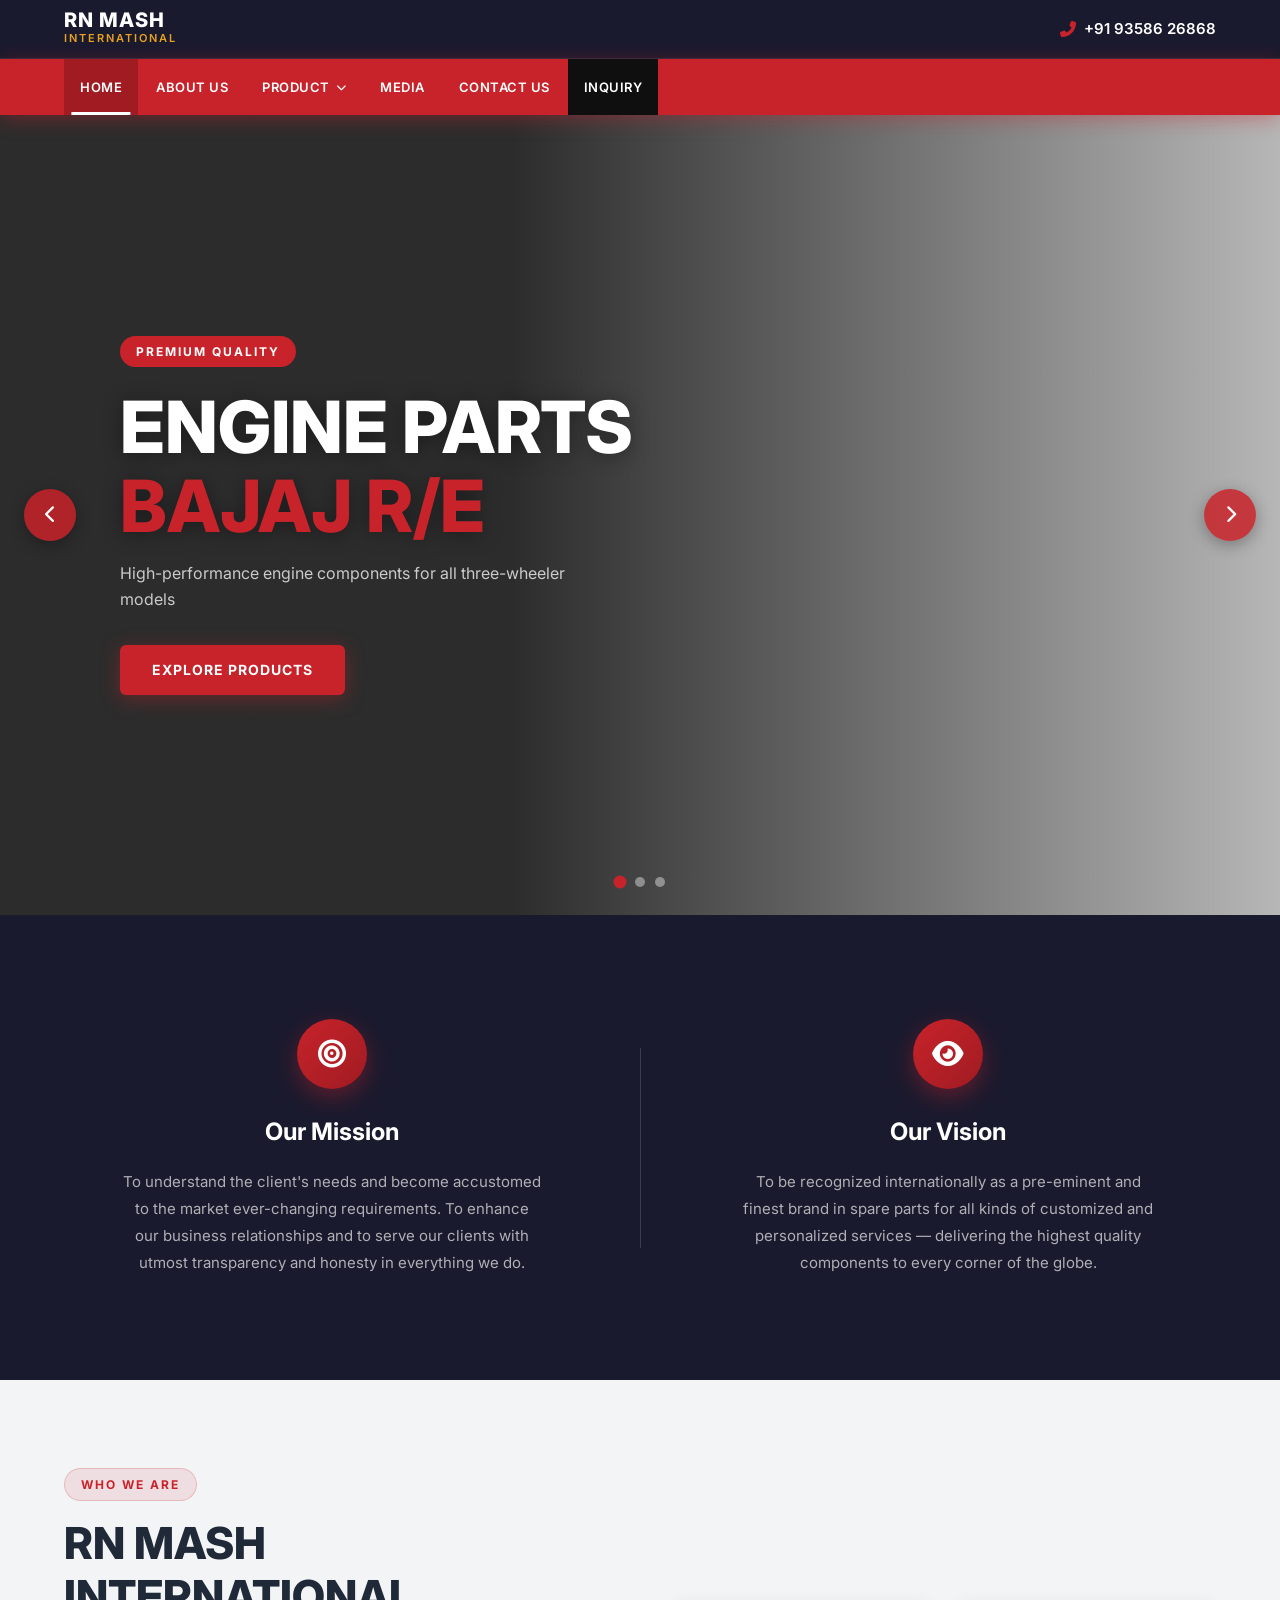
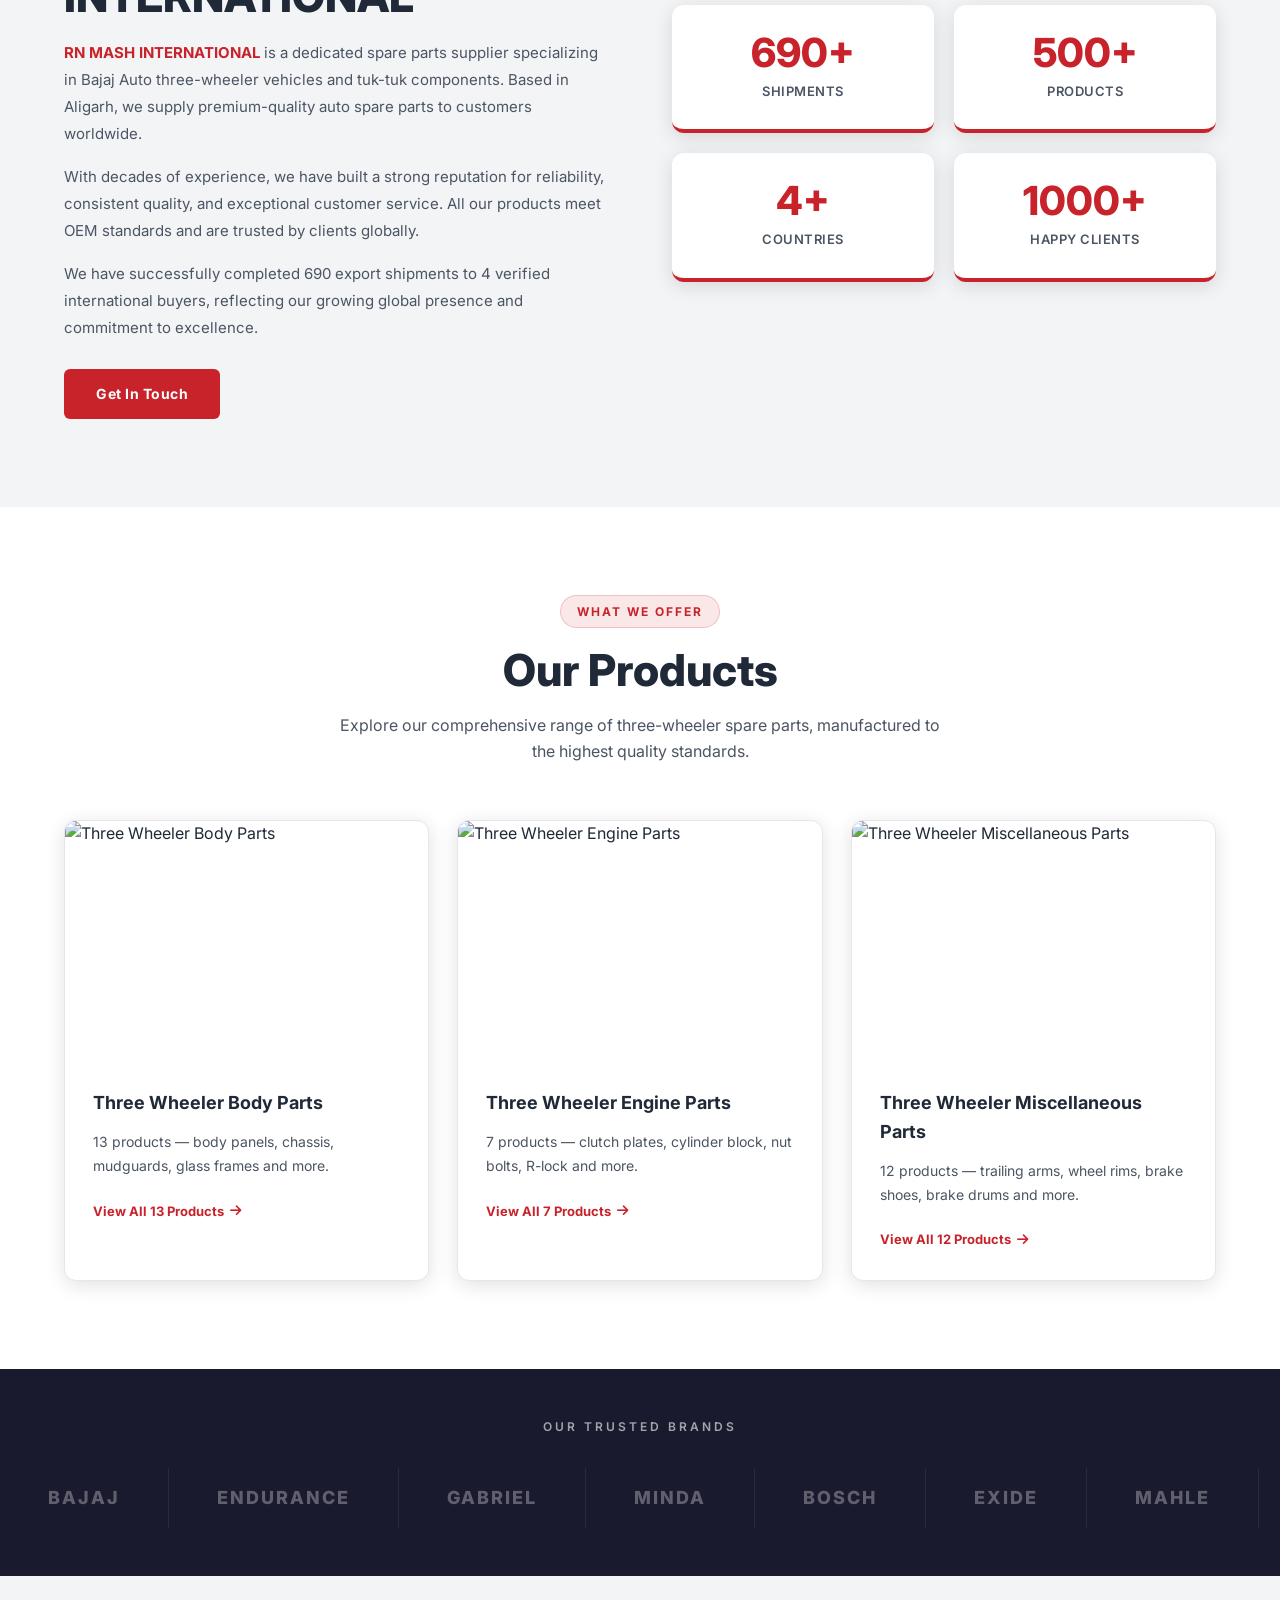
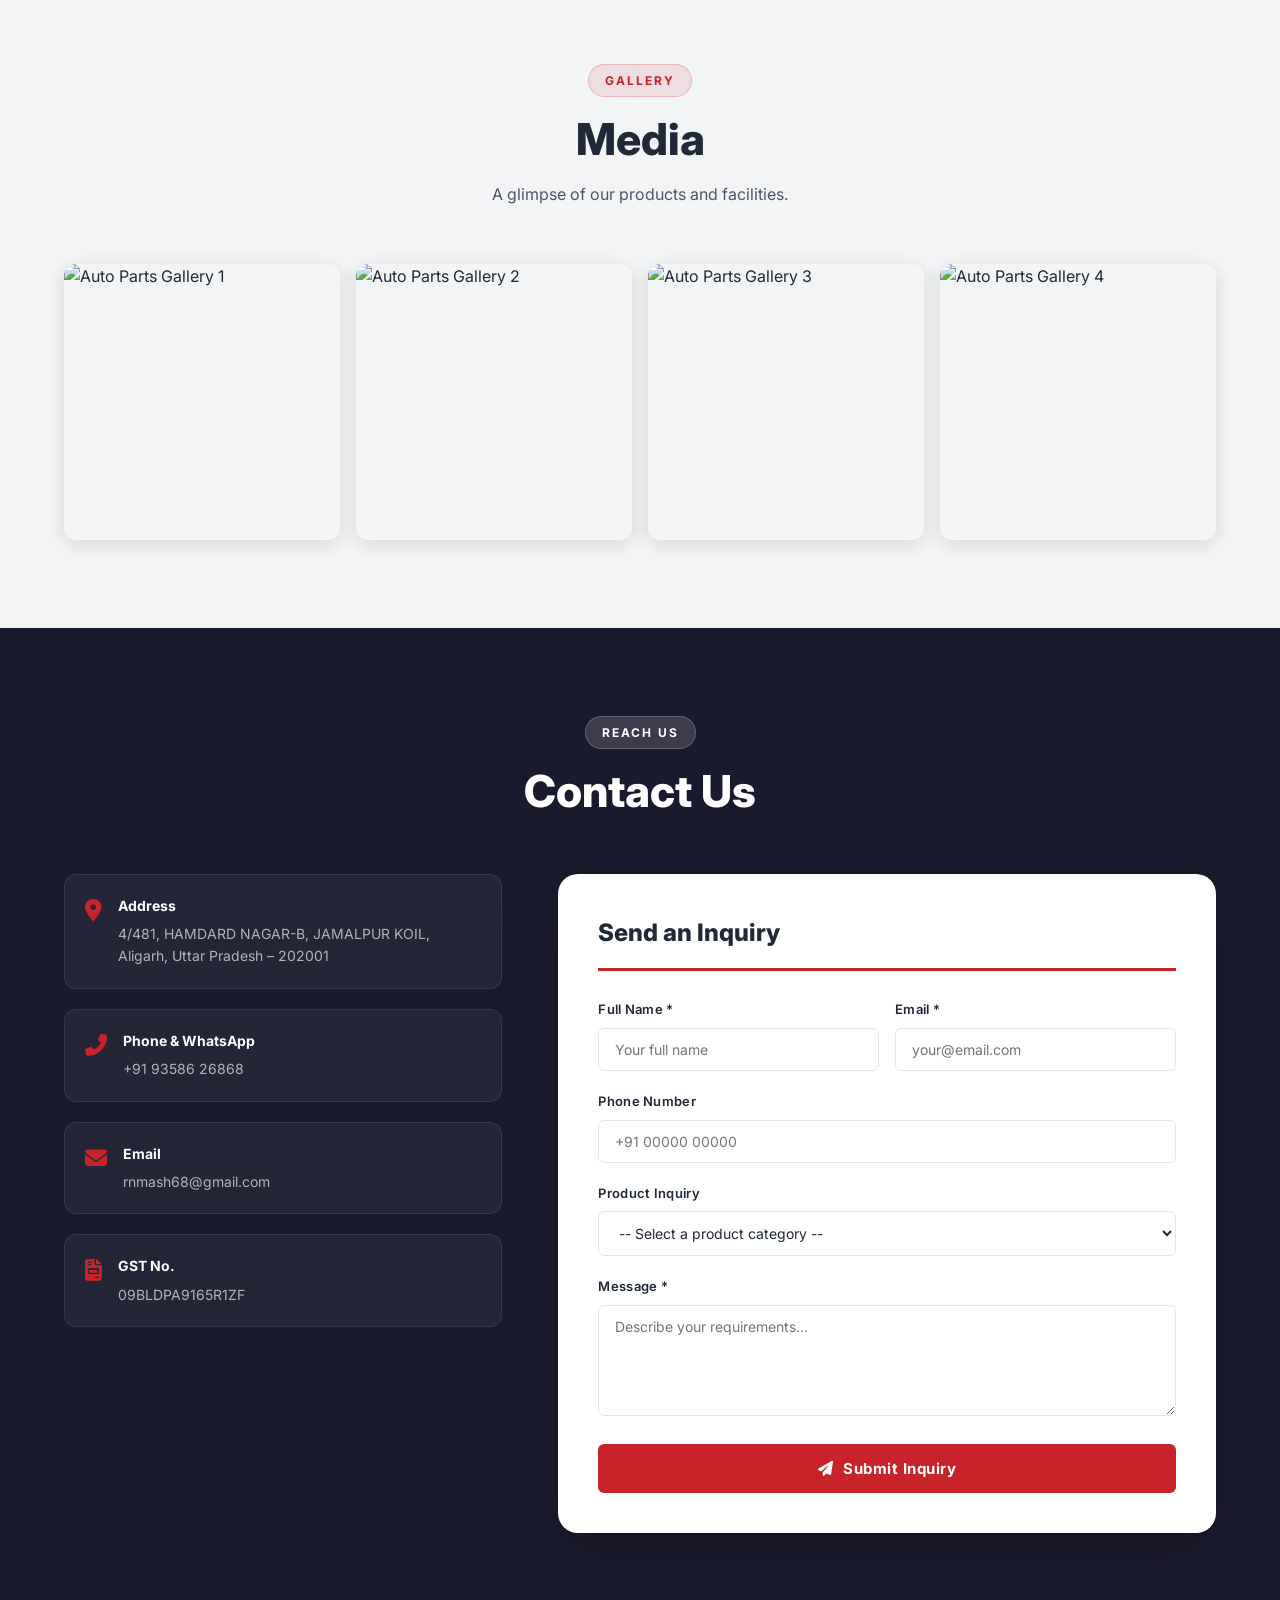
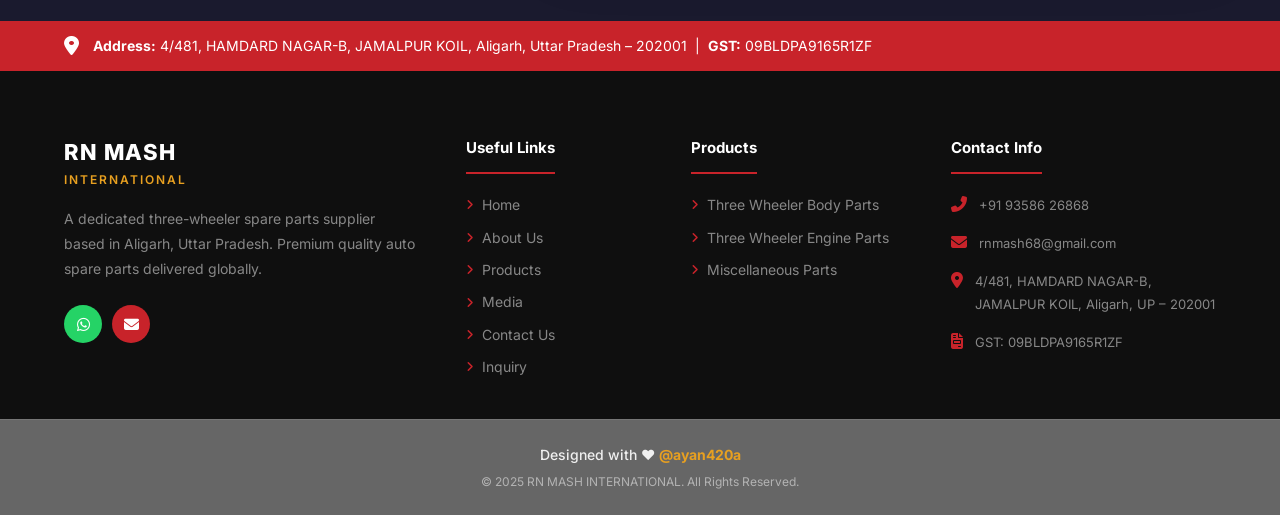
==== commit bc24c83a: "minortweaks" ====
--- a/index.html
+++ b/index.html
@@ -1,16 +1,20 @@
 <!DOCTYPE html>
 <html lang="en">
+
 <head>
   <meta charset="UTF-8" />
   <meta name="viewport" content="width=device-width, initial-scale=1.0" />
   <title>Three Wheeler Auto Parts | RN MASH INTERNATIONAL</title>
-  <meta name="description" content="RN MASH INTERNATIONAL - Premium three-wheeler spare parts supplier based in Aligarh, UP. Bajaj tuk-tuk parts, engine parts, body parts and more." />
+  <meta name="description"
+    content="RN MASH INTERNATIONAL - Premium three-wheeler spare parts supplier based in Aligarh, UP. Bajaj tuk-tuk parts, engine parts, body parts and more." />
   <link rel="preconnect" href="https://fonts.googleapis.com" />
   <link rel="preconnect" href="https://fonts.gstatic.com" crossorigin />
-  <link href="https://fonts.googleapis.com/css2?family=Inter:wght@300;400;500;600;700;800&display=swap" rel="stylesheet" />
+  <link href="https://fonts.googleapis.com/css2?family=Inter:wght@300;400;500;600;700;800&display=swap"
+    rel="stylesheet" />
   <link rel="stylesheet" href="https://cdnjs.cloudflare.com/ajax/libs/font-awesome/6.5.0/css/all.min.css" />
   <link rel="stylesheet" href="style.css" />
 </head>
+
 <body>
 
 
@@ -95,7 +99,6 @@
           <div class="slide-bg slide-3">
             <div class="slide-overlay"></div>
             <div class="slide-content">
-              <span class="slide-tag">Since 1977</span>
               <h1>TRUSTED GLOBAL<br /><span>EXPORTER</span></h1>
               <p>Serving international markets with OEM-quality spare parts for decades</p>
               <a href="#contact" class="btn-hero">Contact Us</a>
@@ -126,7 +129,9 @@
             <i class="fas fa-bullseye"></i>
           </div>
           <h2>Our Mission</h2>
-          <p>To understand the client's needs and become accustomed to the market ever-changing requirements. To enhance our business relationships and to serve our clients with utmost transparency and honesty in everything we do.</p>
+          <p>To understand the client's needs and become accustomed to the market ever-changing requirements. To enhance
+            our business relationships and to serve our clients with utmost transparency and honesty in everything we
+            do.</p>
         </div>
         <div class="mv-divider"></div>
         <div class="mv-card vision-card">
@@ -134,7 +139,9 @@
             <i class="fas fa-eye"></i>
           </div>
           <h2>Our Vision</h2>
-          <p>To be recognized internationally as a pre-eminent and finest brand in spare parts for all kinds of customized and personalized services — delivering the highest quality components to every corner of the globe.</p>
+          <p>To be recognized internationally as a pre-eminent and finest brand in spare parts for all kinds of
+            customized and personalized services — delivering the highest quality components to every corner of the
+            globe.</p>
         </div>
       </div>
     </div>
@@ -147,21 +154,26 @@
         <div class="about-text">
           <span class="section-tag">Who We Are</span>
           <h2 class="section-title">RN MASH INTERNATIONAL</h2>
-          <p>We at <strong>RN MASH INTERNATIONAL</strong> are a dedicated spare parts supplier for tuk tuk Bajaj and three-wheeler vehicles. We supply premium quality auto spare parts globally from Aligarh, Uttar Pradesh.</p>
-          <p>With decades of experience, we have built a reputation for reliability, quality, and exceptional customer service. Our products meet OEM standards and are trusted by customers worldwide.</p>
+          <p><strong>RN MASH INTERNATIONAL</strong> is a dedicated spare parts supplier
+            specializing in Bajaj Auto three-wheeler vehicles and tuk-tuk components. Based in Aligarh, we supply
+            premium-quality auto spare parts to customers worldwide.</p>
+          <p>With decades of experience, we have built a strong reputation for reliability, consistent quality, and
+            exceptional customer service. All our products meet OEM standards and are trusted by clients globally.</p>
+          <p>We have successfully completed 690 export shipments to 4 verified international buyers, reflecting our
+            growing global presence and commitment to excellence.</p>
           <a href="#contact" class="btn-primary">Get In Touch</a>
         </div>
         <div class="about-stats">
           <div class="stat-card">
-            <span class="stat-num">45+</span>
-            <span class="stat-label">Years Experience</span>
+            <span class="stat-num">690+</span>
+            <span class="stat-label">Shipments</span>
           </div>
           <div class="stat-card">
             <span class="stat-num">500+</span>
             <span class="stat-label">Products</span>
           </div>
           <div class="stat-card">
-            <span class="stat-num">50+</span>
+            <span class="stat-num">4+</span>
             <span class="stat-label">Countries</span>
           </div>
           <div class="stat-card">
@@ -179,15 +191,15 @@
       <div class="section-header">
         <span class="section-tag">What We Offer</span>
         <h2 class="section-title">Our Products</h2>
-        <p class="section-desc">Explore our comprehensive range of three-wheeler spare parts, manufactured to the highest quality standards.</p>
+        <p class="section-desc">Explore our comprehensive range of three-wheeler spare parts, manufactured to the
+          highest quality standards.</p>
       </div>
       <div class="products-grid">
         <div class="product-card" id="body-parts">
           <div class="product-img">
             <img src="http://threewheelerautoparts.com/images/product/three%20wheeler%20body%20part/01.jpg"
-                 alt="Three Wheeler Body Parts"
-                 loading="lazy"
-                 onerror="this.src='https://images.unsplash.com/photo-1486262715619-67b85e0b08d3?w=600&q=80'" />
+              alt="Three Wheeler Body Parts" loading="lazy"
+              onerror="this.src='https://images.unsplash.com/photo-1486262715619-67b85e0b08d3?w=600&q=80'" />
             <div class="product-overlay">
               <a href="body-parts.html" class="btn-overlay">View All Parts</a>
             </div>
@@ -201,9 +213,8 @@
         <div class="product-card" id="engine-parts">
           <div class="product-img">
             <img src="http://threewheelerautoparts.com/images/product/three%20wheeler%20engine%20part/01.jpg"
-                 alt="Three Wheeler Engine Parts"
-                 loading="lazy"
-                 onerror="this.src='https://images.unsplash.com/photo-1635070041078-e363dbe005cb?w=600&q=80'" />
+              alt="Three Wheeler Engine Parts" loading="lazy"
+              onerror="this.src='https://images.unsplash.com/photo-1635070041078-e363dbe005cb?w=600&q=80'" />
             <div class="product-overlay">
               <a href="engine-parts.html" class="btn-overlay">View All Parts</a>
             </div>
@@ -217,9 +228,8 @@
         <div class="product-card" id="misc-parts">
           <div class="product-img">
             <img src="http://threewheelerautoparts.com/images/product/three%20wheeler%20micallanous%20part/01.jpg"
-                 alt="Three Wheeler Miscellaneous Parts"
-                 loading="lazy"
-                 onerror="this.src='https://images.unsplash.com/photo-1558618666-fcd25c85cd64?w=600&q=80'" />
+              alt="Three Wheeler Miscellaneous Parts" loading="lazy"
+              onerror="this.src='https://images.unsplash.com/photo-1558618666-fcd25c85cd64?w=600&q=80'" />
             <div class="product-overlay">
               <a href="misc-parts.html" class="btn-overlay">View All Parts</a>
             </div>
@@ -272,16 +282,20 @@
       </div>
       <div class="media-grid">
         <div class="media-card">
-          <img src="https://images.unsplash.com/photo-1565688534245-05d6b5be184a?w=400&q=80" alt="Auto Parts Gallery 1" loading="lazy" />
+          <img src="https://images.unsplash.com/photo-1565688534245-05d6b5be184a?w=400&q=80" alt="Auto Parts Gallery 1"
+            loading="lazy" />
         </div>
         <div class="media-card">
-          <img src="https://images.unsplash.com/photo-1486262715619-67b85e0b08d3?w=400&q=80" alt="Auto Parts Gallery 2" loading="lazy" />
+          <img src="https://images.unsplash.com/photo-1486262715619-67b85e0b08d3?w=400&q=80" alt="Auto Parts Gallery 2"
+            loading="lazy" />
         </div>
         <div class="media-card">
-          <img src="https://images.unsplash.com/photo-1504222490345-c075b6008014?w=400&q=80" alt="Auto Parts Gallery 3" loading="lazy" />
+          <img src="https://images.unsplash.com/photo-1504222490345-c075b6008014?w=400&q=80" alt="Auto Parts Gallery 3"
+            loading="lazy" />
         </div>
         <div class="media-card">
-          <img src="https://images.unsplash.com/photo-1635070041078-e363dbe005cb?w=400&q=80" alt="Auto Parts Gallery 4" loading="lazy" />
+          <img src="https://images.unsplash.com/photo-1635070041078-e363dbe005cb?w=400&q=80" alt="Auto Parts Gallery 4"
+            loading="lazy" />
         </div>
       </div>
     </div>
@@ -356,7 +370,8 @@
             </div>
             <div class="form-group">
               <label for="message">Message *</label>
-              <textarea id="message" name="message" rows="5" placeholder="Describe your requirements..." required></textarea>
+              <textarea id="message" name="message" rows="5" placeholder="Describe your requirements..."
+                required></textarea>
             </div>
             <button type="submit" class="btn-submit" id="submit-btn">
               <i class="fas fa-paper-plane"></i> Submit Inquiry
@@ -376,7 +391,8 @@
     <div class="footer-warehouse-banner">
       <div class="container">
         <i class="fas fa-map-marker-alt"></i>
-        <span><strong>Address:</strong> 4/481, HAMDARD NAGAR-B, JAMALPUR KOIL, Aligarh, Uttar Pradesh – 202001 &nbsp;|&nbsp; <strong>GST:</strong> 09BLDPA9165R1ZF</span>
+        <span><strong>Address:</strong> 4/481, HAMDARD NAGAR-B, JAMALPUR KOIL, Aligarh, Uttar Pradesh – 202001
+          &nbsp;|&nbsp; <strong>GST:</strong> 09BLDPA9165R1ZF</span>
       </div>
     </div>
     <div class="footer-main">
@@ -387,7 +403,8 @@
               <span class="footer-logo-main">RN MASH</span>
               <span class="footer-logo-sub">INTERNATIONAL</span>
             </div>
-            <p>A dedicated three-wheeler spare parts supplier based in Aligarh, Uttar Pradesh. Premium quality auto spare parts delivered globally.</p>
+            <p>A dedicated three-wheeler spare parts supplier based in Aligarh, Uttar Pradesh. Premium quality auto
+              spare parts delivered globally.</p>
             <div class="footer-social">
               <a href="https://wa.me/919358626868" target="_blank" class="fsocial whatsapp" title="WhatsApp">
                 <i class="fab fa-whatsapp"></i>
@@ -449,8 +466,9 @@
     </div>
     <div class="footer-bottom">
       <div class="container">
-        <p>&copy; 2025 RN MASH INTERNATIONAL. All Rights Reserved.</p>
-        <p>Designed with ❤️ <a href="https://github.com/ayan420a" target="_blank" class="footer-credit-link">@ayan420a</a></p>
+        <p>Designed with ❤️ <a href="https://github.com/ayan420a" target="_blank"
+            class="footer-credit-link">@ayan420a</a></p>
+        <p class="footer-copyright">&copy; 2025 RN MASH INTERNATIONAL. All Rights Reserved.</p>
       </div>
     </div>
   </footer>
@@ -462,4 +480,5 @@
 
   <script src="script.js"></script>
 </body>
-</html>
+
+</html>
--- a/style.css
+++ b/style.css
@@ -16,10 +16,10 @@
   --text-dark: #1f2937;
   --text-muted: #4b5563;
   --border: #e5e7eb;
-  --shadow-sm: 0 2px 8px rgba(0,0,0,0.08);
-  --shadow-md: 0 4px 20px rgba(0,0,0,0.12);
-  --shadow-lg: 0 8px 40px rgba(0,0,0,0.18);
-  --shadow-xl: 0 20px 60px rgba(0,0,0,0.25);
+  --shadow-sm: 0 2px 8px rgba(0, 0, 0, 0.08);
+  --shadow-md: 0 4px 20px rgba(0, 0, 0, 0.12);
+  --shadow-lg: 0 8px 40px rgba(0, 0, 0, 0.18);
+  --shadow-xl: 0 20px 60px rgba(0, 0, 0, 0.25);
   --radius-sm: 6px;
   --radius-md: 12px;
   --radius-lg: 20px;
@@ -28,7 +28,13 @@
   --header-height: 100px;
 }
 
-*, *::before, *::after { margin: 0; padding: 0; box-sizing: border-box; }
+*,
+*::before,
+*::after {
+  margin: 0;
+  padding: 0;
+  box-sizing: border-box;
+}
 
 html {
   scroll-behavior: smooth;
@@ -43,11 +49,32 @@
   overflow-x: hidden;
 }
 
-img { max-width: 100%; display: block; }
-a { text-decoration: none; color: inherit; }
-ul { list-style: none; }
-button { cursor: pointer; border: none; background: none; font-family: var(--font); }
-select, input, textarea { font-family: var(--font); }
+img {
+  max-width: 100%;
+  display: block;
+}
+
+a {
+  text-decoration: none;
+  color: inherit;
+}
+
+ul {
+  list-style: none;
+}
+
+button {
+  cursor: pointer;
+  border: none;
+  background: none;
+  font-family: var(--font);
+}
+
+select,
+input,
+textarea {
+  font-family: var(--font);
+}
 
 .container {
   max-width: 1200px;
@@ -58,7 +85,9 @@
 /* =============================================
    SOCIAL SIDEBAR — hidden
    ============================================= */
-.social-sidebar { display: none !important; }
+.social-sidebar {
+  display: none !important;
+}
 
 /* =============================================
    HEADER
@@ -73,7 +102,7 @@
 .header-top {
   background: var(--secondary);
   padding: 10px 0;
-  border-bottom: 1px solid rgba(255,255,255,0.08);
+  border-bottom: 1px solid rgba(255, 255, 255, 0.08);
 }
 
 .header-top .container {
@@ -130,7 +159,7 @@
 .logo-divider {
   width: 1px;
   height: 40px;
-  background: rgba(255,255,255,0.2);
+  background: rgba(255, 255, 255, 0.2);
 }
 
 .logo-hmk {
@@ -148,7 +177,7 @@
 
 .hmk-sub {
   font-size: 10px;
-  color: rgba(255,255,255,0.6);
+  color: rgba(255, 255, 255, 0.6);
   letter-spacing: 1.5px;
 }
 
@@ -167,7 +196,9 @@
   transition: var(--transition);
 }
 
-.header-phone:hover { color: var(--accent); }
+.header-phone:hover {
+  color: var(--accent);
+}
 
 .header-phone i {
   color: var(--primary);
@@ -177,7 +208,7 @@
 /* Main Navigation */
 .main-nav {
   background: var(--primary);
-  box-shadow: 0 4px 20px rgba(200,35,42,0.4);
+  box-shadow: 0 4px 20px rgba(200, 35, 42, 0.4);
 }
 
 .main-nav .container {
@@ -219,18 +250,29 @@
 }
 
 .nav-link:hover::after,
-.nav-link.active::after { width: 80%; }
-
-.nav-link:hover, .nav-link.active {
+.nav-link.active::after {
+  width: 80%;
+}
+
+.nav-link:hover,
+.nav-link.active {
   color: var(--white);
   background: var(--primary-dark);
 }
 
-.nav-link i { font-size: 10px; transition: var(--transition); }
-.nav-link:hover i { transform: rotate(180deg); }
+.nav-link i {
+  font-size: 10px;
+  transition: var(--transition);
+}
+
+.nav-link:hover i {
+  transform: rotate(180deg);
+}
 
 /* Dropdown */
-.dropdown { position: relative; }
+.dropdown {
+  position: relative;
+}
 
 .dropdown-menu {
   position: absolute;
@@ -257,21 +299,21 @@
 .dropdown-menu li a {
   display: block;
   padding: 10px 20px;
-  color: rgba(255,255,255,0.8);
+  color: rgba(255, 255, 255, 0.8);
   font-size: 13px;
   font-weight: 500;
   transition: var(--transition);
 }
 
 .dropdown-menu li a:hover {
-  background: rgba(255,255,255,0.1);
+  background: rgba(255, 255, 255, 0.1);
   color: var(--white);
   padding-left: 28px;
 }
 
 .dropdown-divider {
   height: 1px;
-  background: rgba(255,255,255,0.1);
+  background: rgba(255, 255, 255, 0.1);
   margin: 6px 0;
 }
 
@@ -279,7 +321,9 @@
   color: var(--accent) !important;
 }
 
-.download-link i { margin-right: 6px; }
+.download-link i {
+  margin-right: 6px;
+}
 
 /* Inquiry Button */
 .inquiry-btn {
@@ -289,7 +333,10 @@
   border-radius: 0;
 }
 
-.inquiry-btn:hover { background: var(--accent) !important; color: var(--dark) !important; }
+.inquiry-btn:hover {
+  background: var(--accent) !important;
+  color: var(--dark) !important;
+}
 
 /* Hamburger */
 .nav-toggle {
@@ -338,7 +385,10 @@
   transition: opacity 1s ease;
 }
 
-.carousel-slide.active { opacity: 1; z-index: 1; }
+.carousel-slide.active {
+  opacity: 1;
+  z-index: 1;
+}
 
 .slide-bg {
   height: 100%;
@@ -365,11 +415,9 @@
 .slide-overlay {
   position: absolute;
   inset: 0;
-  background: linear-gradient(
-    to right,
-    rgba(15,15,15,0.88) 40%,
-    rgba(15,15,15,0.3) 100%
-  );
+  background: linear-gradient(to right,
+      rgba(15, 15, 15, 0.88) 40%,
+      rgba(15, 15, 15, 0.3) 100%);
 }
 
 .slide-content {
@@ -384,8 +432,15 @@
 }
 
 @keyframes slideInLeft {
-  from { opacity: 0; transform: translateX(-40px); }
-  to { opacity: 1; transform: translateX(0); }
+  from {
+    opacity: 0;
+    transform: translateX(-40px);
+  }
+
+  to {
+    opacity: 1;
+    transform: translateX(0);
+  }
 }
 
 .slide-tag {
@@ -406,7 +461,7 @@
   font-weight: 800;
   color: var(--white);
   line-height: 1.1;
-  text-shadow: 0 2px 20px rgba(0,0,0,0.4);
+  text-shadow: 0 2px 20px rgba(0, 0, 0, 0.4);
   margin-bottom: 16px;
 }
 
@@ -416,7 +471,7 @@
 }
 
 .slide-content p {
-  color: rgba(255,255,255,0.75);
+  color: rgba(255, 255, 255, 0.75);
   font-size: 16px;
   max-width: 500px;
   margin-bottom: 32px;
@@ -435,14 +490,14 @@
   text-transform: uppercase;
   border-radius: var(--radius-sm);
   transition: var(--transition);
-  box-shadow: 0 4px 20px rgba(200,35,42,0.4);
+  box-shadow: 0 4px 20px rgba(200, 35, 42, 0.4);
 }
 
 .btn-hero:hover {
   background: var(--white);
   color: var(--primary);
   transform: translateY(-3px);
-  box-shadow: 0 8px 30px rgba(200,35,42,0.5);
+  box-shadow: 0 8px 30px rgba(200, 35, 42, 0.5);
 }
 
 /* Carousel Controls */
@@ -453,7 +508,7 @@
   z-index: 10;
   width: 52px;
   height: 52px;
-  background: rgba(200,35,42,0.85);
+  background: rgba(200, 35, 42, 0.85);
   color: var(--white);
   font-size: 18px;
   border-radius: 50%;
@@ -461,12 +516,21 @@
   align-items: center;
   justify-content: center;
   transition: var(--transition);
-  box-shadow: 0 4px 16px rgba(0,0,0,0.3);
-}
-
-.carousel-btn:hover { background: var(--primary); transform: translateY(-50%) scale(1.1); }
-.carousel-btn.prev { left: 24px; }
-.carousel-btn.next { right: 24px; }
+  box-shadow: 0 4px 16px rgba(0, 0, 0, 0.3);
+}
+
+.carousel-btn:hover {
+  background: var(--primary);
+  transform: translateY(-50%) scale(1.1);
+}
+
+.carousel-btn.prev {
+  left: 24px;
+}
+
+.carousel-btn.next {
+  right: 24px;
+}
 
 .carousel-dots {
   position: absolute;
@@ -481,7 +545,7 @@
 .dot {
   width: 10px;
   height: 10px;
-  background: rgba(255,255,255,0.4);
+  background: rgba(255, 255, 255, 0.4);
   border-radius: 50%;
   transition: var(--transition);
 }
@@ -509,7 +573,7 @@
 .mv-divider {
   width: 1px;
   height: 200px;
-  background: rgba(255,255,255,0.15);
+  background: rgba(255, 255, 255, 0.15);
 }
 
 .mv-card {
@@ -528,7 +592,7 @@
   margin: 0 auto 24px;
   font-size: 28px;
   color: var(--white);
-  box-shadow: 0 8px 24px rgba(200,35,42,0.4);
+  box-shadow: 0 8px 24px rgba(200, 35, 42, 0.4);
 }
 
 .mv-card h2 {
@@ -539,7 +603,7 @@
 }
 
 .mv-card p {
-  color: rgba(255,255,255,0.65);
+  color: rgba(255, 255, 255, 0.65);
   font-size: 15px;
   line-height: 1.8;
   max-width: 420px;
@@ -556,7 +620,7 @@
 
 .section-tag {
   display: inline-block;
-  background: rgba(200,35,42,0.1);
+  background: rgba(200, 35, 42, 0.1);
   color: var(--primary);
   font-size: 12px;
   font-weight: 700;
@@ -565,7 +629,7 @@
   padding: 6px 16px;
   border-radius: 100px;
   margin-bottom: 16px;
-  border: 1px solid rgba(200,35,42,0.2);
+  border: 1px solid rgba(200, 35, 42, 0.2);
 }
 
 .section-title {
@@ -584,12 +648,14 @@
 }
 
 .section-header.light .section-tag {
-  background: rgba(255,255,255,0.15);
-  color: var(--white);
-  border-color: rgba(255,255,255,0.2);
-}
-
-.section-header.light .section-title { color: var(--white); }
+  background: rgba(255, 255, 255, 0.15);
+  color: var(--white);
+  border-color: rgba(255, 255, 255, 0.2);
+}
+
+.section-header.light .section-title {
+  color: var(--white);
+}
 
 /* =============================================
    ABOUT BRIEF
@@ -606,8 +672,14 @@
   align-items: center;
 }
 
-.about-text .section-title { text-align: left; }
-.about-text .section-tag { display: inline-block; margin-bottom: 16px; }
+.about-text .section-title {
+  text-align: left;
+}
+
+.about-text .section-tag {
+  display: inline-block;
+  margin-bottom: 16px;
+}
 
 .about-text p {
   color: var(--text-muted);
@@ -616,7 +688,10 @@
   margin-bottom: 16px;
 }
 
-.about-text strong { color: var(--primary); font-weight: 700; }
+.about-text strong {
+  color: var(--primary);
+  font-weight: 700;
+}
 
 .btn-primary {
   display: inline-flex;
@@ -655,7 +730,10 @@
   border-bottom: 4px solid var(--primary);
 }
 
-.stat-card:hover { transform: translateY(-6px); box-shadow: var(--shadow-lg); }
+.stat-card:hover {
+  transform: translateY(-6px);
+  box-shadow: var(--shadow-lg);
+}
 
 .stat-num {
   display: block;
@@ -716,12 +794,14 @@
   transition: transform 0.6s ease;
 }
 
-.product-card:hover .product-img img { transform: scale(1.08); }
+.product-card:hover .product-img img {
+  transform: scale(1.08);
+}
 
 .product-overlay {
   position: absolute;
   inset: 0;
-  background: rgba(200,35,42,0.85);
+  background: rgba(200, 35, 42, 0.85);
   display: flex;
   align-items: center;
   justify-content: center;
@@ -729,7 +809,9 @@
   transition: var(--transition);
 }
 
-.product-card:hover .product-overlay { opacity: 1; }
+.product-card:hover .product-overlay {
+  opacity: 1;
+}
 
 .btn-overlay {
   background: var(--white);
@@ -742,7 +824,10 @@
   transition: var(--transition);
 }
 
-.btn-overlay:hover { background: var(--primary); color: var(--white); }
+.btn-overlay:hover {
+  background: var(--primary);
+  color: var(--white);
+}
 
 .product-info {
   padding: 28px;
@@ -772,7 +857,9 @@
   transition: var(--transition);
 }
 
-.product-link:hover { gap: 10px; }
+.product-link:hover {
+  gap: 10px;
+}
 
 /* =============================================
    BRAND SLIDER
@@ -785,7 +872,7 @@
 
 .brand-title {
   text-align: center;
-  color: rgba(255,255,255,0.6);
+  color: rgba(255, 255, 255, 0.6);
   font-size: 12px;
   font-weight: 600;
   letter-spacing: 3px;
@@ -806,8 +893,13 @@
 }
 
 @keyframes scrollBrands {
-  from { transform: translateX(0); }
-  to { transform: translateX(-50%); }
+  from {
+    transform: translateX(0);
+  }
+
+  to {
+    transform: translateX(-50%);
+  }
 }
 
 .brand-logo-item {
@@ -817,18 +909,20 @@
   display: flex;
   align-items: center;
   justify-content: center;
-  border-right: 1px solid rgba(255,255,255,0.08);
+  border-right: 1px solid rgba(255, 255, 255, 0.08);
 }
 
 .brand-logo-item span {
   font-size: 18px;
   font-weight: 800;
   letter-spacing: 2px;
-  color: rgba(255,255,255,0.3);
-  transition: var(--transition);
-}
-
-.brand-logo-item:hover span { color: var(--primary); }
+  color: rgba(255, 255, 255, 0.3);
+  transition: var(--transition);
+}
+
+.brand-logo-item:hover span {
+  color: var(--primary);
+}
 
 /* =============================================
    MEDIA SECTION
@@ -859,17 +953,21 @@
   transition: transform 0.6s ease;
 }
 
-.media-card:hover img { transform: scale(1.1); }
+.media-card:hover img {
+  transform: scale(1.1);
+}
 
 .media-card::after {
   content: '';
   position: absolute;
   inset: 0;
-  background: rgba(200,35,42,0);
-  transition: var(--transition);
-}
-
-.media-card:hover::after { background: rgba(200,35,42,0.3); }
+  background: rgba(200, 35, 42, 0);
+  transition: var(--transition);
+}
+
+.media-card:hover::after {
+  background: rgba(200, 35, 42, 0.3);
+}
 
 /* =============================================
    CONTACT SECTION
@@ -897,18 +995,18 @@
   gap: 16px;
   align-items: flex-start;
   padding: 20px;
-  background: rgba(255,255,255,0.05);
+  background: rgba(255, 255, 255, 0.05);
   border-radius: var(--radius-md);
-  border: 1px solid rgba(255,255,255,0.08);
+  border: 1px solid rgba(255, 255, 255, 0.08);
   transition: var(--transition);
 }
 
 .info-card:hover {
-  background: rgba(255,255,255,0.08);
+  background: rgba(255, 255, 255, 0.08);
   border-color: var(--primary);
 }
 
-.info-card > i {
+.info-card>i {
   font-size: 22px;
   color: var(--primary);
   margin-top: 4px;
@@ -923,17 +1021,19 @@
 }
 
 .info-card p {
-  color: rgba(255,255,255,0.65);
+  color: rgba(255, 255, 255, 0.65);
   font-size: 14px;
   line-height: 1.6;
 }
 
 .info-card a {
-  color: rgba(255,255,255,0.65);
-  transition: var(--transition);
-}
-
-.info-card a:hover { color: var(--accent); }
+  color: rgba(255, 255, 255, 0.65);
+  transition: var(--transition);
+}
+
+.info-card a:hover {
+  color: var(--accent);
+}
 
 /* Inquiry Form */
 .inquiry-form {
@@ -990,7 +1090,7 @@
 .form-group select:focus,
 .form-group textarea:focus {
   border-color: var(--primary);
-  box-shadow: 0 0 0 3px rgba(200,35,42,0.12);
+  box-shadow: 0 0 0 3px rgba(200, 35, 42, 0.12);
 }
 
 .btn-submit {
@@ -1012,14 +1112,14 @@
 .btn-submit:hover {
   background: var(--primary-dark);
   transform: translateY(-2px);
-  box-shadow: 0 8px 24px rgba(200,35,42,0.4);
+  box-shadow: 0 8px 24px rgba(200, 35, 42, 0.4);
 }
 
 .form-success {
   display: none;
   margin-top: 16px;
-  background: rgba(16,185,129,0.1);
-  border: 1px solid rgba(16,185,129,0.3);
+  background: rgba(16, 185, 129, 0.1);
+  border: 1px solid rgba(16, 185, 129, 0.3);
   color: #065f46;
   padding: 14px 18px;
   border-radius: var(--radius-sm);
@@ -1029,8 +1129,14 @@
   gap: 10px;
 }
 
-.form-success.show { display: flex; }
-.form-success i { color: #10b981; font-size: 20px; }
+.form-success.show {
+  display: flex;
+}
+
+.form-success i {
+  color: #10b981;
+  font-size: 20px;
+}
 
 /* =============================================
    FOOTER
@@ -1095,7 +1201,7 @@
 }
 
 .footer-about p {
-  color: rgba(255,255,255,0.5);
+  color: rgba(255, 255, 255, 0.5);
   font-size: 14px;
   line-height: 1.8;
   margin-bottom: 24px;
@@ -1118,17 +1224,39 @@
   transition: var(--transition);
 }
 
-.fsocial:hover { transform: translateY(-4px); box-shadow: var(--shadow-md); }
-.fsocial.facebook    { background: #1877f2; }
-.fsocial.instagram   { background: linear-gradient(45deg, #f09433, #dc2743, #bc1888); }
-.fsocial.youtube     { background: #ff0000; }
-.fsocial.whatsapp    { background: #25d366; }
-.fsocial.email-icon  { background: var(--primary); }
-
-.footer-links { display: flex; flex-direction: column; gap: 10px; }
+.fsocial:hover {
+  transform: translateY(-4px);
+  box-shadow: var(--shadow-md);
+}
+
+.fsocial.facebook {
+  background: #1877f2;
+}
+
+.fsocial.instagram {
+  background: linear-gradient(45deg, #f09433, #dc2743, #bc1888);
+}
+
+.fsocial.youtube {
+  background: #ff0000;
+}
+
+.fsocial.whatsapp {
+  background: #25d366;
+}
+
+.fsocial.email-icon {
+  background: var(--primary);
+}
+
+.footer-links {
+  display: flex;
+  flex-direction: column;
+  gap: 10px;
+}
 
 .footer-links a {
-  color: rgba(255,255,255,0.5);
+  color: rgba(255, 255, 255, 0.5);
   font-size: 14px;
   display: flex;
   align-items: center;
@@ -1136,10 +1264,21 @@
   transition: var(--transition);
 }
 
-.footer-links a:hover { color: var(--primary); padding-left: 4px; }
-.footer-links i { font-size: 12px; color: var(--primary); }
-
-.footer-contact-list { display: flex; flex-direction: column; gap: 16px; }
+.footer-links a:hover {
+  color: var(--primary);
+  padding-left: 4px;
+}
+
+.footer-links i {
+  font-size: 12px;
+  color: var(--primary);
+}
+
+.footer-contact-list {
+  display: flex;
+  flex-direction: column;
+  gap: 16px;
+}
 
 .footer-contact-list li {
   display: flex;
@@ -1147,7 +1286,7 @@
   align-items: flex-start;
 }
 
-.footer-contact-list li > i {
+.footer-contact-list li>i {
   color: var(--primary);
   font-size: 16px;
   flex-shrink: 0;
@@ -1156,34 +1295,44 @@
 
 .footer-contact-list div {
   font-size: 13px;
-  color: rgba(255,255,255,0.5);
+  color: rgba(255, 255, 255, 0.5);
   line-height: 1.7;
 }
 
 .footer-contact-list a {
-  color: rgba(255,255,255,0.5);
-  transition: var(--transition);
-}
-
-.footer-contact-list a:hover { color: var(--accent); }
+  color: rgba(255, 255, 255, 0.5);
+  transition: var(--transition);
+}
+
+.footer-contact-list a:hover {
+  color: var(--accent);
+}
 
 .footer-bottom {
-  background: rgba(0,0,0,0.4);
-  padding: 20px 0;
-  border-top: 1px solid rgba(255,255,255,0.06);
+  background: rgba(0, 0, 0, 0.6);
+  padding: 24px 0;
+  border-top: 1px solid rgba(255, 255, 255, 0.1);
 }
 
 .footer-bottom .container {
   display: flex;
-  align-items: center;
-  justify-content: space-between;
-  flex-wrap: wrap;
-  gap: 8px;
+  flex-direction: column;
+  align-items: center;
+  justify-content: center;
+  text-align: center;
+  gap: 6px;
 }
 
 .footer-bottom p {
-  color: rgba(255,255,255,0.35);
-  font-size: 13px;
+  color: rgba(255, 255, 255, 0.9);
+  font-size: 14px;
+  font-weight: 500;
+}
+
+.footer-copyright {
+  color: rgba(255, 255, 255, 0.5) !important;
+  font-size: 12px !important;
+  font-weight: 400 !important;
 }
 
 .footer-credit-link {
@@ -1214,7 +1363,7 @@
   align-items: center;
   justify-content: center;
   font-size: 16px;
-  box-shadow: 0 4px 16px rgba(200,35,42,0.5);
+  box-shadow: 0 4px 16px rgba(200, 35, 42, 0.5);
   transition: var(--transition);
   opacity: 0;
   visibility: hidden;
@@ -1230,29 +1379,60 @@
 .back-to-top:hover {
   background: var(--primary-dark);
   transform: translateY(-4px);
-  box-shadow: 0 8px 24px rgba(200,35,42,0.6);
+  box-shadow: 0 8px 24px rgba(200, 35, 42, 0.6);
 }
 
 /* =============================================
    RESPONSIVE
    ============================================= */
 @media (max-width: 1024px) {
-  .products-grid { grid-template-columns: repeat(2, 1fr); }
-  .footer-grid { grid-template-columns: 1fr 1fr; gap: 32px; }
-  .about-content { gap: 40px; }
-  .mv-grid { gap: 24px; }
-  .contact-grid { gap: 32px; }
-  .media-grid { grid-template-columns: repeat(2, 1fr); }
+  .products-grid {
+    grid-template-columns: repeat(2, 1fr);
+  }
+
+  .footer-grid {
+    grid-template-columns: 1fr 1fr;
+    gap: 32px;
+  }
+
+  .about-content {
+    gap: 40px;
+  }
+
+  .mv-grid {
+    gap: 24px;
+  }
+
+  .contact-grid {
+    gap: 32px;
+  }
+
+  .media-grid {
+    grid-template-columns: repeat(2, 1fr);
+  }
 }
 
 @media (max-width: 768px) {
-  :root { --header-height: 80px; }
-
-  .header-top .container { flex-wrap: wrap; gap: 12px; }
-  .logo-hmk { display: none; }
-  .logo-divider { display: none; }
-
-  .nav-toggle { display: flex; }
+  :root {
+    --header-height: 80px;
+  }
+
+  .header-top .container {
+    flex-wrap: wrap;
+    gap: 12px;
+  }
+
+  .logo-hmk {
+    display: none;
+  }
+
+  .logo-divider {
+    display: none;
+  }
+
+  .nav-toggle {
+    display: flex;
+  }
 
   .nav-menu {
     position: absolute;
@@ -1268,37 +1448,91 @@
     z-index: 999;
   }
 
-  .nav-menu.open { max-height: 600px; }
-  .nav-link { padding: 14px 20px; width: 100%; }
-  .inquiry-btn { margin-left: 0; }
+  .nav-menu.open {
+    max-height: 600px;
+  }
+
+  .nav-link {
+    padding: 14px 20px;
+    width: 100%;
+  }
+
+  .inquiry-btn {
+    margin-left: 0;
+  }
 
   .dropdown-menu {
     position: static;
     opacity: 1;
     visibility: visible;
     transform: none;
-    background: rgba(0,0,0,0.3);
+    background: rgba(0, 0, 0, 0.3);
     border-top: none;
   }
 
-  .about-content { grid-template-columns: 1fr; gap: 40px; }
-  .mv-grid { grid-template-columns: 1fr; }
-  .mv-divider { display: none; }
-  .products-grid { grid-template-columns: 1fr; }
-
-  .contact-grid { grid-template-columns: 1fr; }
-  .form-row { grid-template-columns: 1fr; }
-  .footer-grid { grid-template-columns: 1fr; gap: 32px; }
-
-  .slide-content { padding-left: 24px; }
-  .slide-content h1 { font-size: 32px; }
-  .social-sidebar { display: none; }
-  .footer-bottom .container { flex-direction: column; text-align: center; }
-  .inquiry-form { padding: 24px; }
+  .about-content {
+    grid-template-columns: 1fr;
+    gap: 40px;
+  }
+
+  .mv-grid {
+    grid-template-columns: 1fr;
+  }
+
+  .mv-divider {
+    display: none;
+  }
+
+  .products-grid {
+    grid-template-columns: 1fr;
+  }
+
+  .contact-grid {
+    grid-template-columns: 1fr;
+  }
+
+  .form-row {
+    grid-template-columns: 1fr;
+  }
+
+  .footer-grid {
+    grid-template-columns: 1fr;
+    gap: 32px;
+  }
+
+  .slide-content {
+    padding-left: 24px;
+  }
+
+  .slide-content h1 {
+    font-size: 32px;
+  }
+
+  .social-sidebar {
+    display: none;
+  }
+
+  .footer-bottom .container {
+    flex-direction: column;
+    align-items: center;
+    text-align: center;
+  }
+
+  .inquiry-form {
+    padding: 24px;
+  }
 }
 
 @media (max-width: 480px) {
-  .about-stats { grid-template-columns: 1fr 1fr; }
-  .media-grid { grid-template-columns: 1fr 1fr; }
-  .footer-warehouse-banner .container { font-size: 12px; }
-}
+  .about-stats {
+    grid-template-columns: 1fr 1fr;
+  }
+
+  .media-grid {
+    grid-template-columns: 1fr 1fr;
+  }
+
+  .footer-warehouse-banner .container {
+    font-size: 12px;
+  }
+}
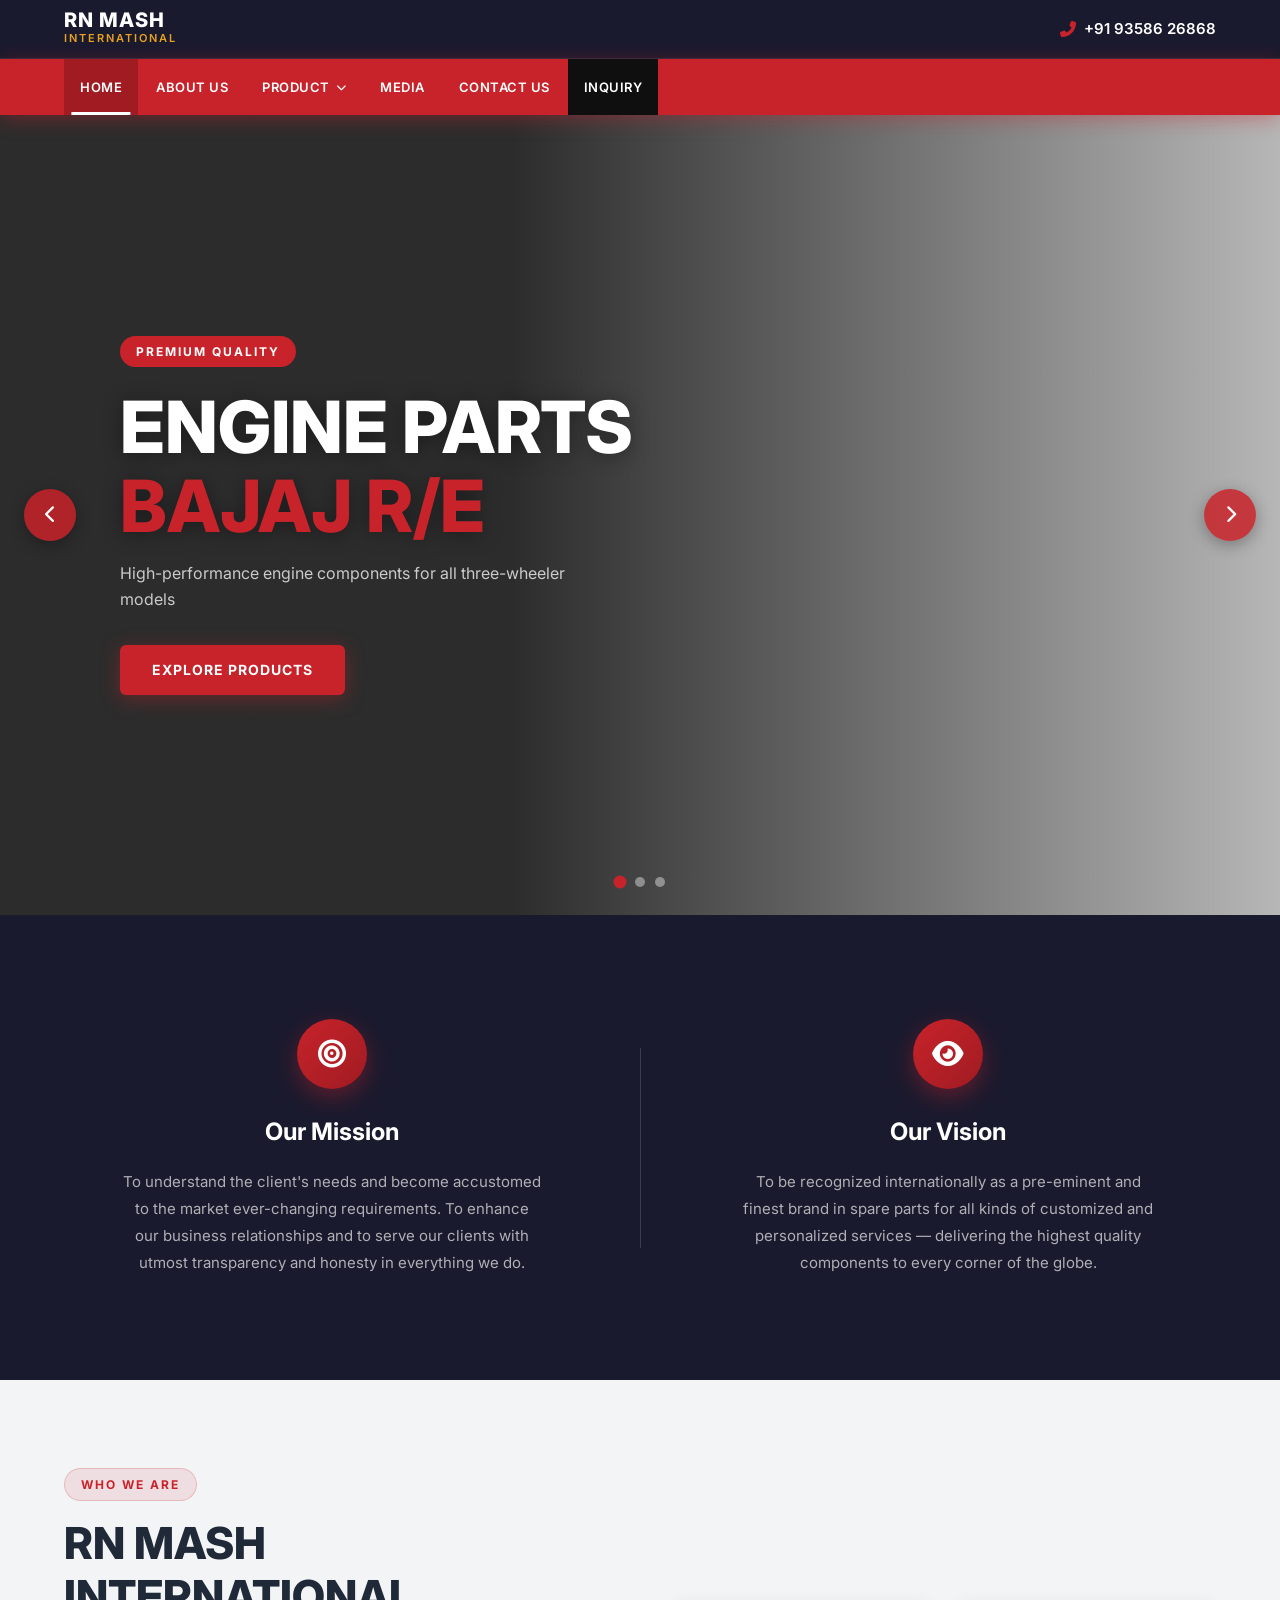
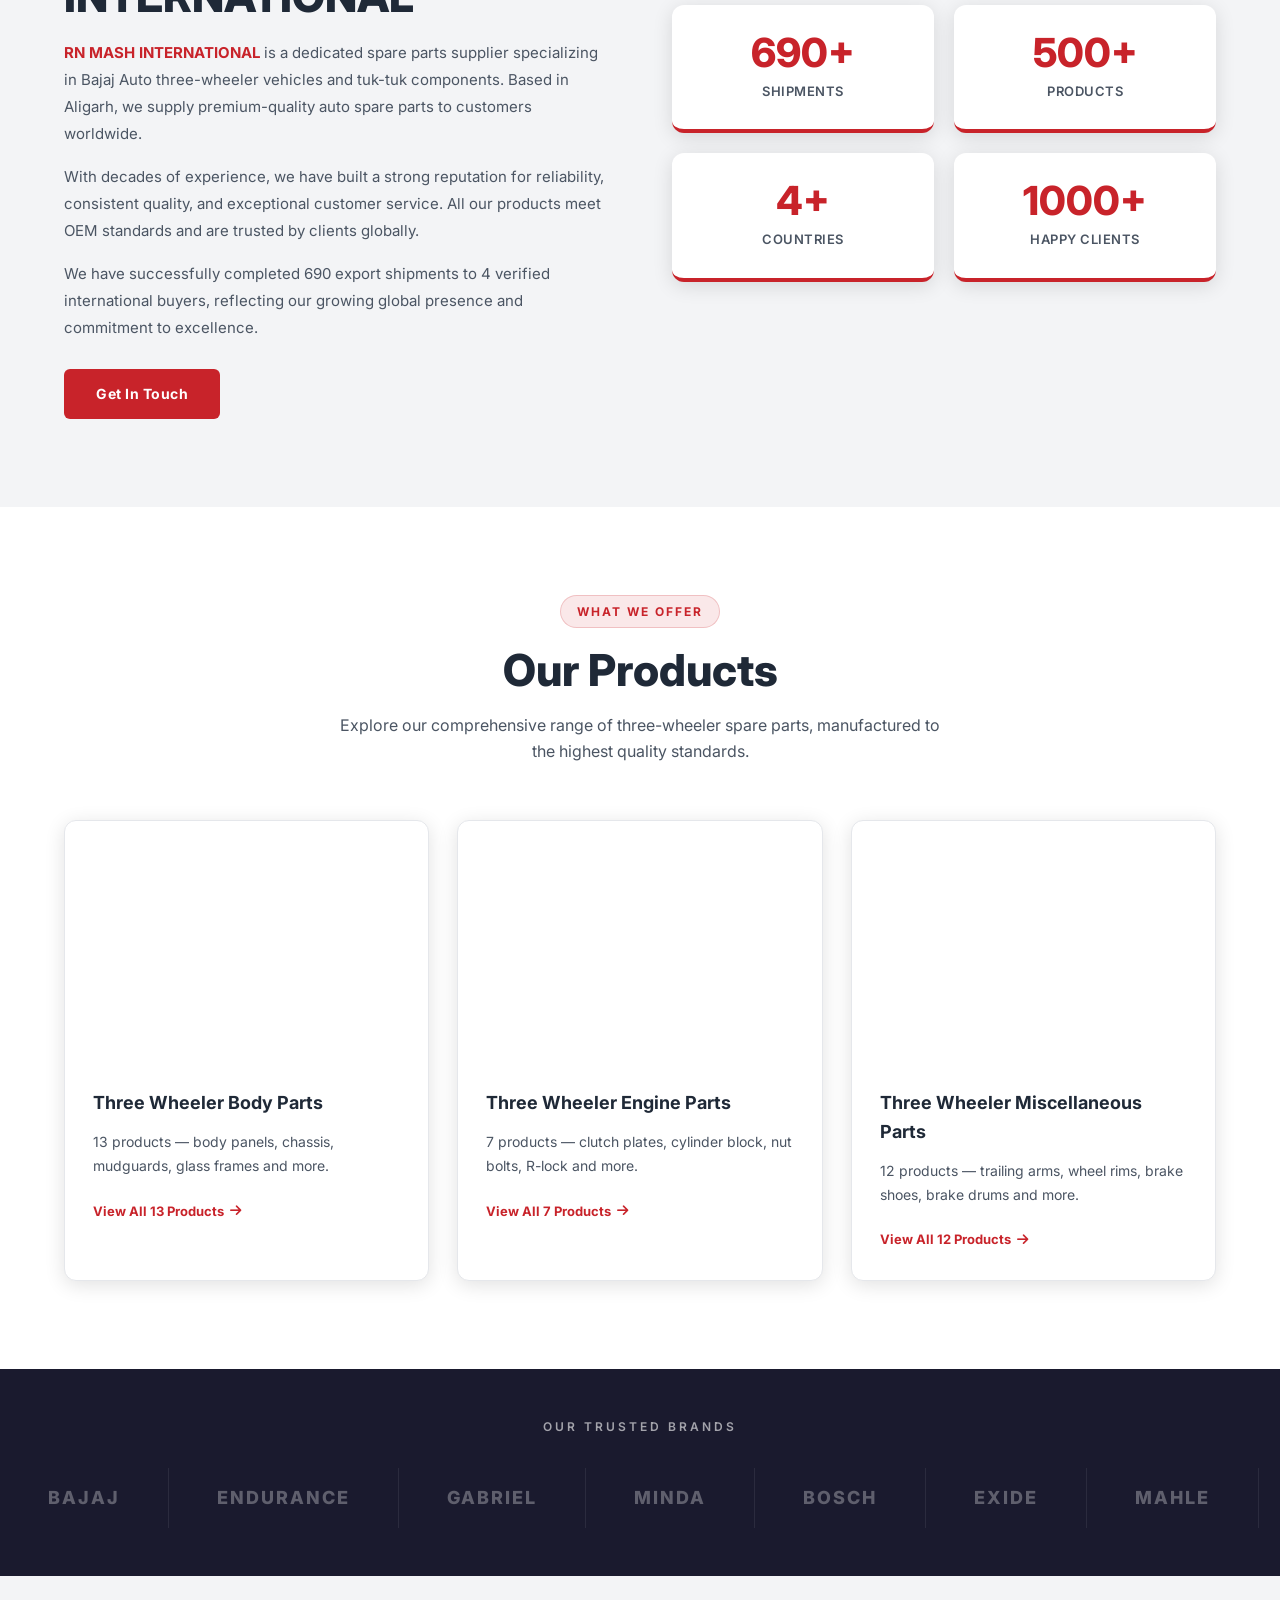
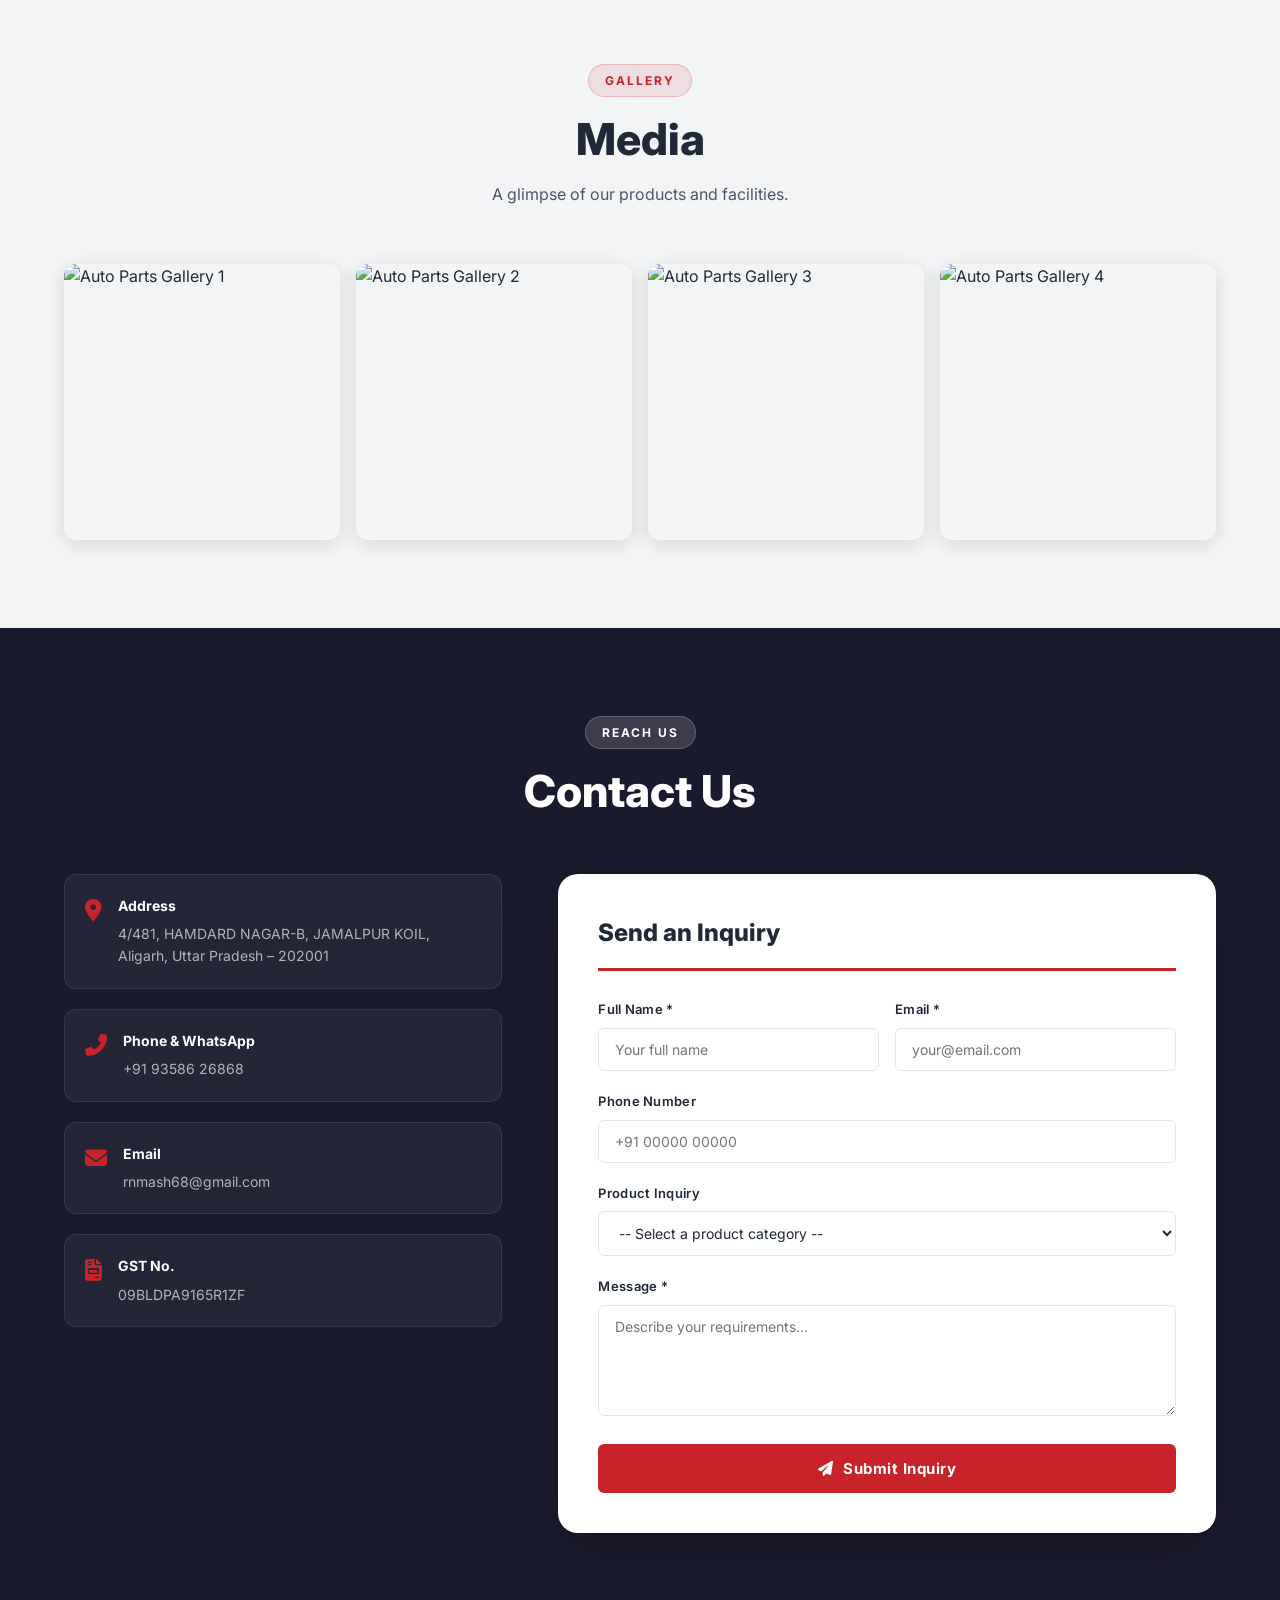
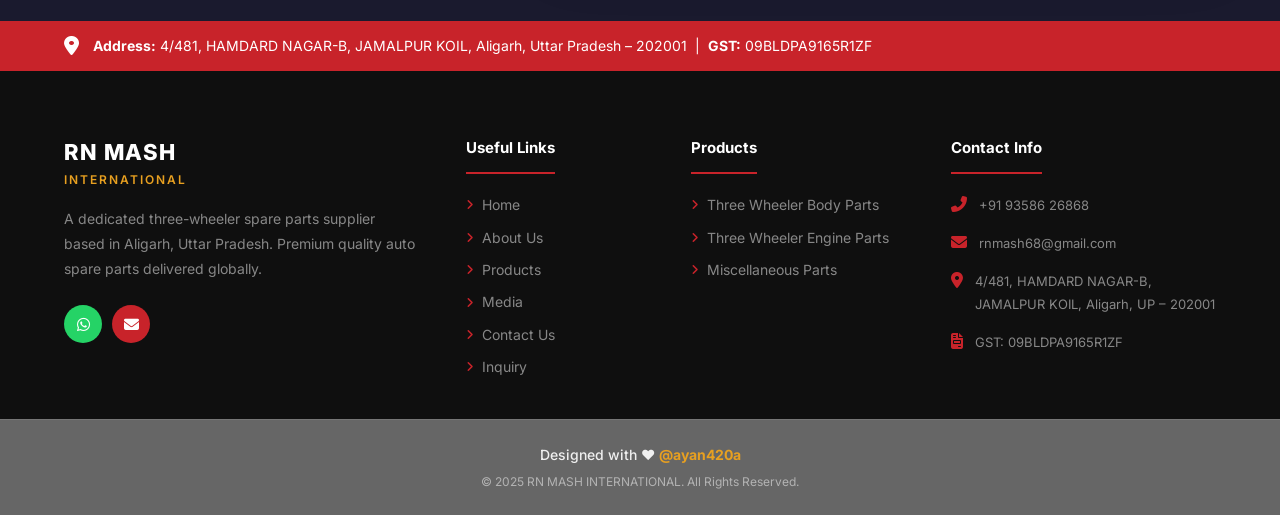
==== commit e37e43db: "responsive design" ====
--- a/index.html
+++ b/index.html
@@ -378,7 +378,7 @@
             </button>
             <div class="form-success" id="form-success">
               <i class="fas fa-check-circle"></i>
-              Thank you! Your inquiry has been sent. We'll get back to you soon.
+              WhatsApp opened! Your inquiry has been pre-filled and is ready to send.
             </div>
           </form>
         </div>
--- a/style.css
+++ b/style.css
@@ -1385,6 +1385,8 @@
 /* =============================================
    RESPONSIVE
    ============================================= */
+
+/* ── Tablet ── */
 @media (max-width: 1024px) {
   .products-grid {
     grid-template-columns: repeat(2, 1fr);
@@ -1412,24 +1414,33 @@
   }
 }
 
+/* ── Mobile ── */
 @media (max-width: 768px) {
   :root {
-    --header-height: 80px;
-  }
-
+    --header-height: 110px;
+  }
+
+  /* Header */
   .header-top .container {
     flex-wrap: wrap;
-    gap: 12px;
-  }
-
-  .logo-hmk {
-    display: none;
-  }
-
+    justify-content: space-between;
+    gap: 8px;
+    padding: 10px 16px;
+  }
+
+  .logo-main { font-size: 17px; }
+  .logo-sub  { font-size: 10px; }
+
+  .header-phone span {
+    font-size: 13px;
+  }
+
+  .logo-hmk,
   .logo-divider {
     display: none;
   }
 
+  /* Nav */
   .nav-toggle {
     display: flex;
   }
@@ -1455,6 +1466,7 @@
   .nav-link {
     padding: 14px 20px;
     width: 100%;
+    font-size: 13px;
   }
 
   .inquiry-btn {
@@ -1468,48 +1480,153 @@
     transform: none;
     background: rgba(0, 0, 0, 0.3);
     border-top: none;
+    min-width: 100%;
+  }
+
+  /* Hero */
+  .hero {
+    height: calc(100vh - var(--header-height));
+    min-height: 420px;
+  }
+
+  .slide-content {
+    padding: 0 20px;
+  }
+
+  .slide-tag {
+    font-size: 11px;
+    padding: 5px 12px;
+    margin-bottom: 12px;
+  }
+
+  .slide-content h1 {
+    font-size: clamp(26px, 7vw, 40px);
+    margin-bottom: 10px;
+  }
+
+  .slide-content p {
+    font-size: 13px;
+    margin-bottom: 20px;
+    max-width: 100%;
+  }
+
+  .btn-hero {
+    padding: 12px 24px;
+    font-size: 13px;
+    width: auto;
+    display: inline-flex;
+  }
+
+  .carousel-btn {
+    width: 38px;
+    height: 38px;
+    font-size: 14px;
+  }
+
+  .carousel-btn.prev { left: 10px; }
+  .carousel-btn.next { right: 10px; }
+
+  /* Mission / Vision */
+  .mission-vision {
+    padding: 48px 0;
+  }
+
+  .mv-grid {
+    grid-template-columns: 1fr;
+  }
+
+  .mv-divider {
+    display: none;
+  }
+
+  .mv-card {
+    padding: 24px 16px;
+  }
+
+  /* About */
+  .about-brief {
+    padding: 56px 0;
   }
 
   .about-content {
     grid-template-columns: 1fr;
-    gap: 40px;
-  }
-
-  .mv-grid {
-    grid-template-columns: 1fr;
-  }
-
-  .mv-divider {
-    display: none;
+    gap: 32px;
+  }
+
+  .about-stats {
+    grid-template-columns: repeat(2, 1fr);
+    gap: 14px;
+  }
+
+  .stat-card {
+    padding: 20px 12px;
+  }
+
+  .stat-num {
+    font-size: 30px;
+  }
+
+  /* Products */
+  .products-section {
+    padding: 56px 0;
   }
 
   .products-grid {
     grid-template-columns: 1fr;
+    gap: 20px;
+  }
+
+  .section-header {
+    margin-bottom: 36px;
+  }
+
+  /* Media */
+  .media-section {
+    padding: 56px 0;
+  }
+
+  .media-grid {
+    grid-template-columns: repeat(2, 1fr);
+    gap: 10px;
+  }
+
+  /* Contact */
+  .contact-section {
+    padding: 56px 0;
   }
 
   .contact-grid {
     grid-template-columns: 1fr;
+    gap: 28px;
   }
 
   .form-row {
     grid-template-columns: 1fr;
   }
 
+  .inquiry-form {
+    padding: 24px 18px;
+    border-radius: var(--radius-md);
+  }
+
+  .inquiry-form h3 {
+    font-size: 20px;
+    margin-bottom: 20px;
+  }
+
+  /* Footer */
+  .footer-main {
+    padding: 48px 0 28px;
+  }
+
   .footer-grid {
     grid-template-columns: 1fr;
-    gap: 32px;
-  }
-
-  .slide-content {
-    padding-left: 24px;
-  }
-
-  .slide-content h1 {
-    font-size: 32px;
-  }
-
-  .social-sidebar {
-    display: none;
+    gap: 28px;
+  }
+
+  .footer-warehouse-banner .container {
+    font-size: 12px;
+    gap: 10px;
   }
 
   .footer-bottom .container {
@@ -1518,14 +1635,55 @@
     text-align: center;
   }
 
-  .inquiry-form {
-    padding: 24px;
-  }
-}
-
-@media (max-width: 480px) {
+  .social-sidebar {
+    display: none;
+  }
+
+  /* Back to top */
+  .back-to-top {
+    bottom: 20px;
+    right: 16px;
+    width: 42px;
+    height: 42px;
+    font-size: 14px;
+  }
+}
+
+/* ── Small phones ── */
+@media (max-width: 390px) {
+  :root {
+    --header-height: 110px;
+  }
+
+  .container {
+    padding: 0 14px;
+  }
+
+  .logo-main { font-size: 15px; }
+
+  .header-phone span {
+    font-size: 12px;
+  }
+
+  .slide-content h1 {
+    font-size: 24px;
+  }
+
+  .slide-content p {
+    font-size: 12px;
+  }
+
+  .btn-hero {
+    padding: 10px 18px;
+    font-size: 12px;
+  }
+
   .about-stats {
-    grid-template-columns: 1fr 1fr;
+    grid-template-columns: repeat(2, 1fr);
+  }
+
+  .stat-num {
+    font-size: 26px;
   }
 
   .media-grid {
@@ -1533,6 +1691,12 @@
   }
 
   .footer-warehouse-banner .container {
-    font-size: 12px;
+    font-size: 11px;
+    flex-direction: column;
+    align-items: flex-start;
+  }
+
+  .footer-warehouse-banner i {
+    display: none;
   }
 }
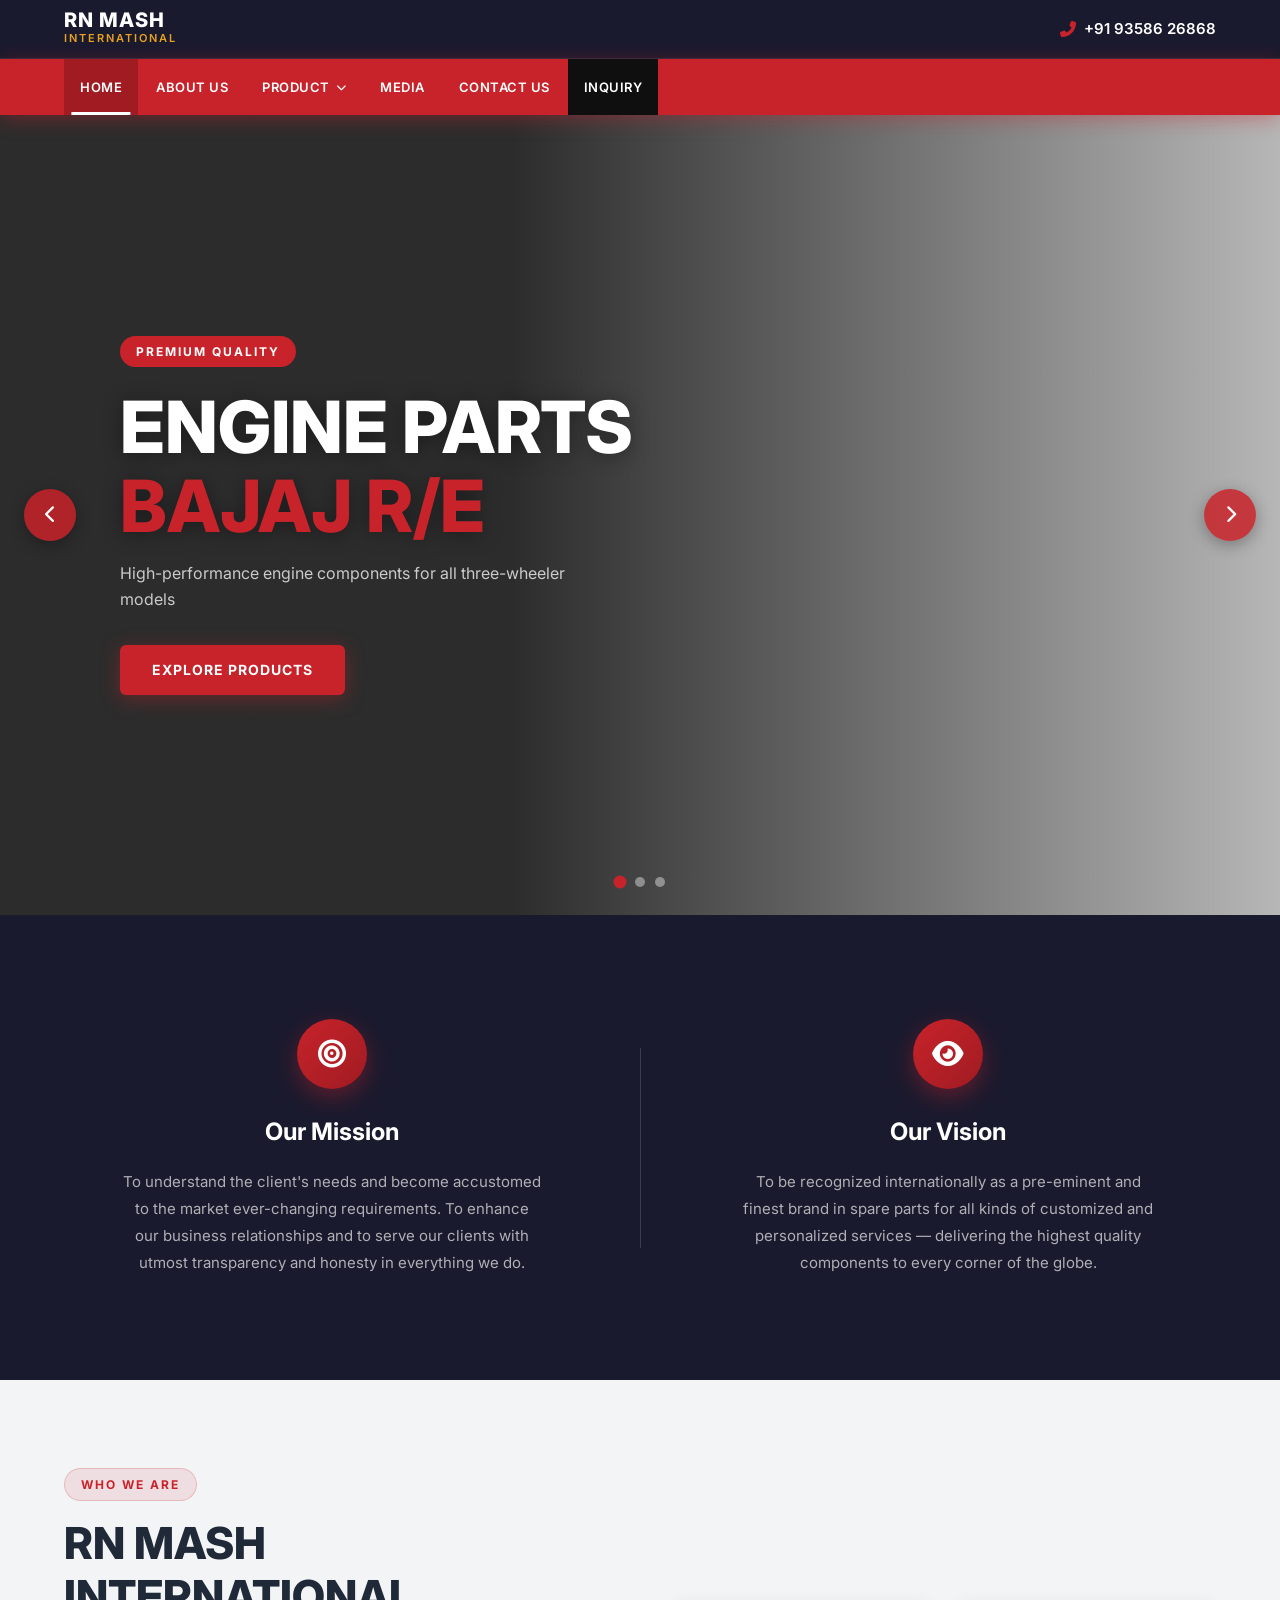
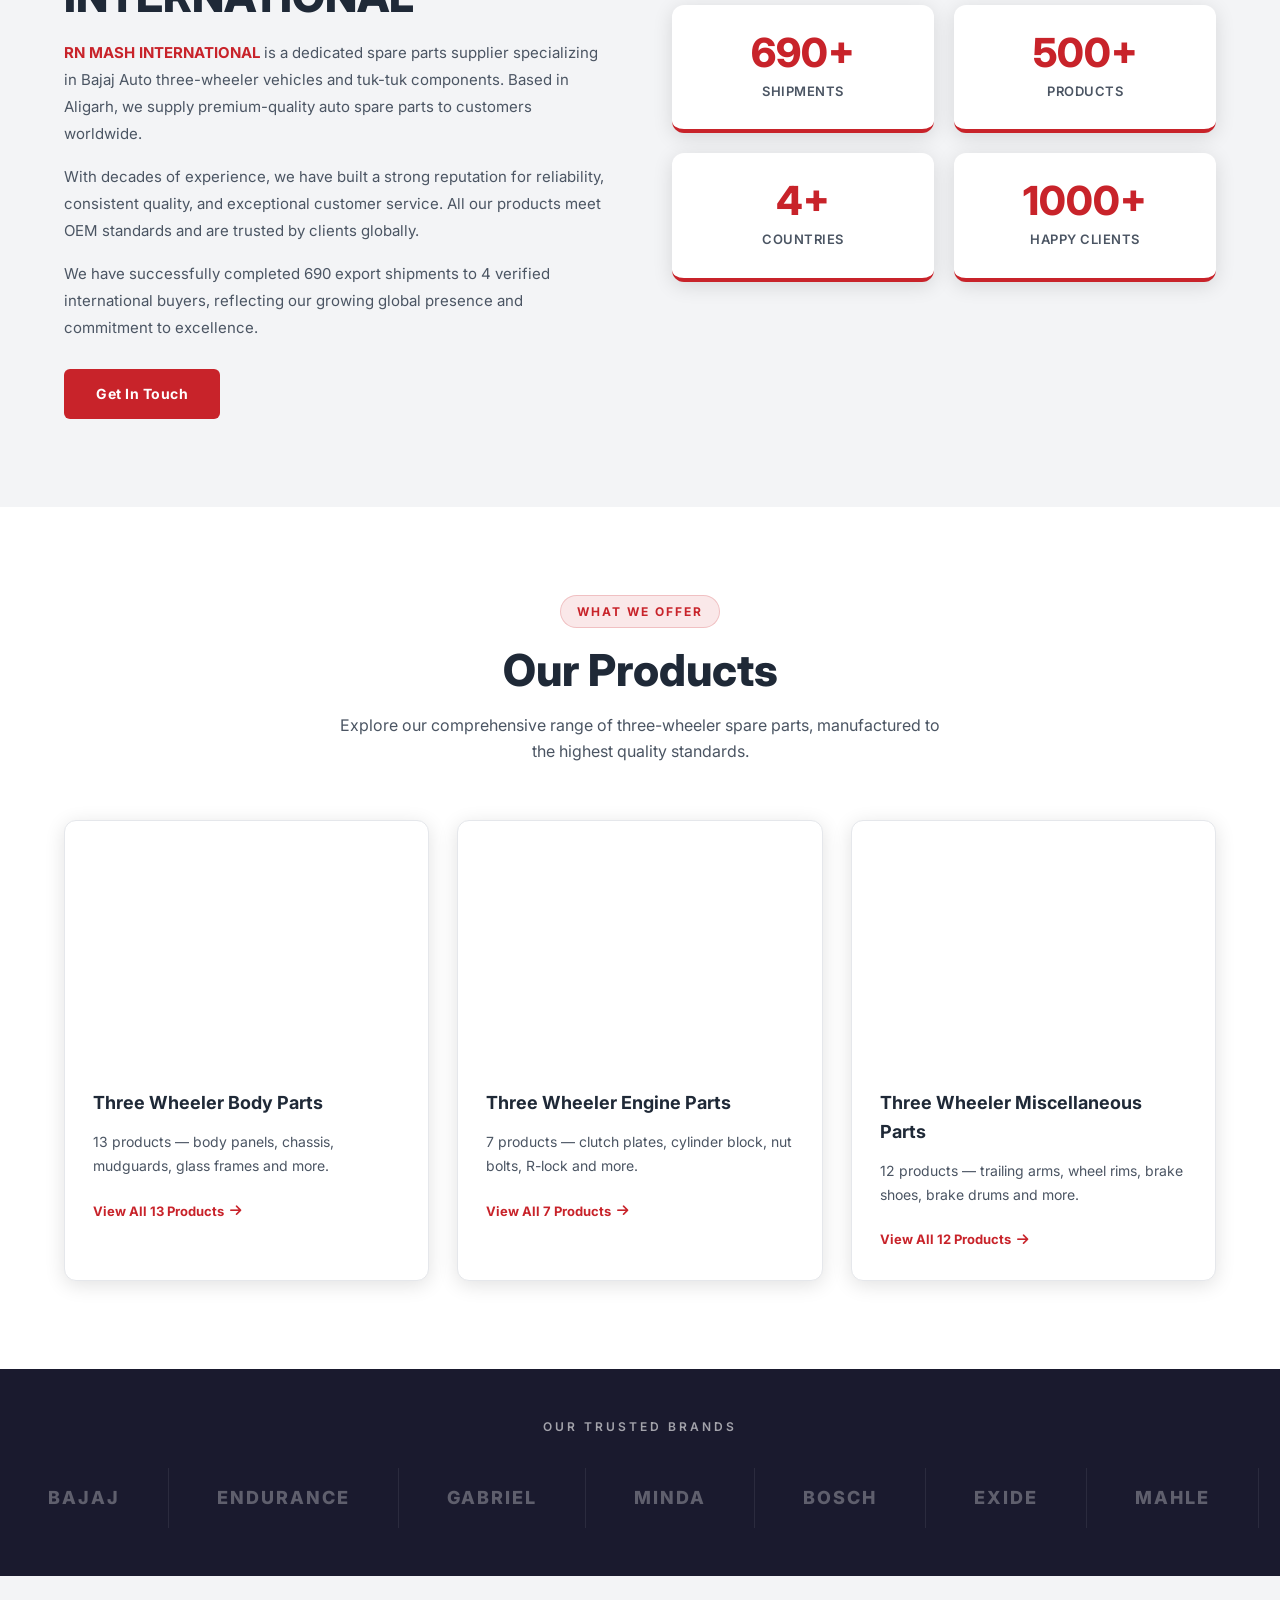
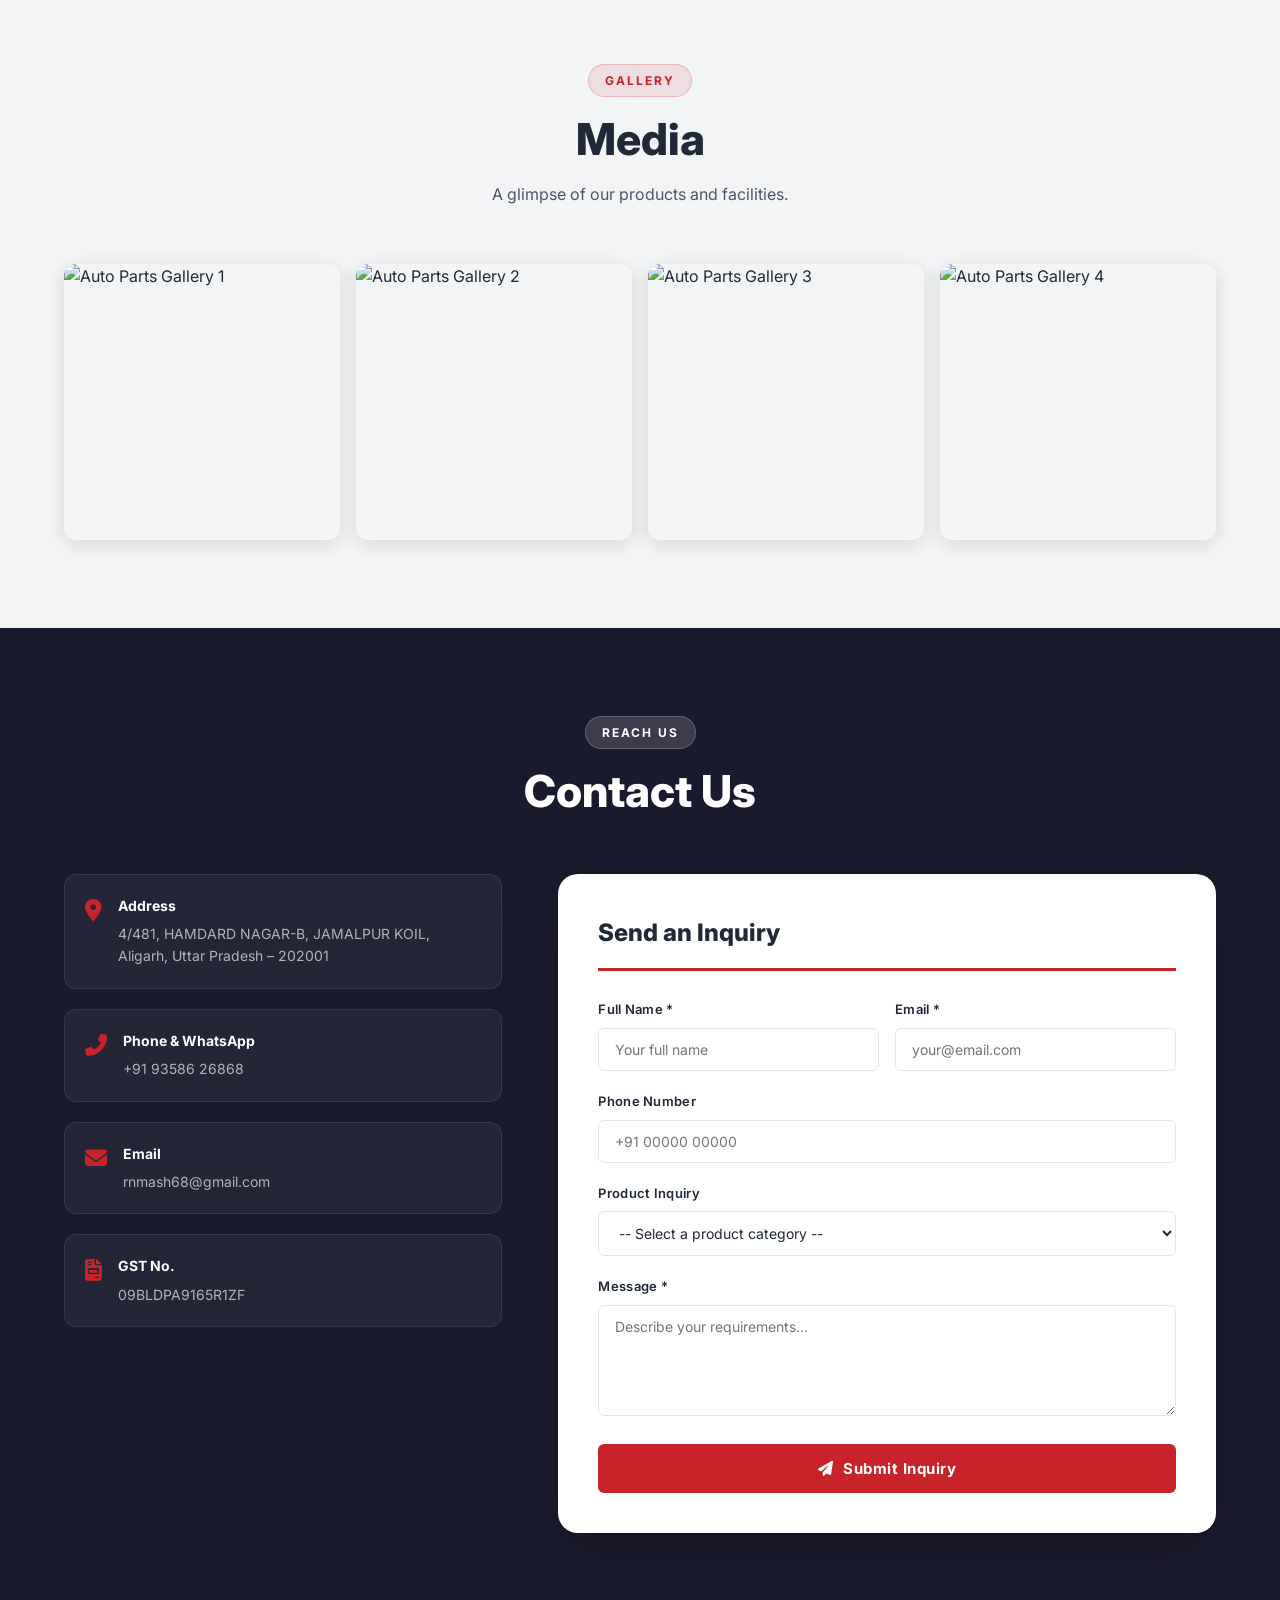
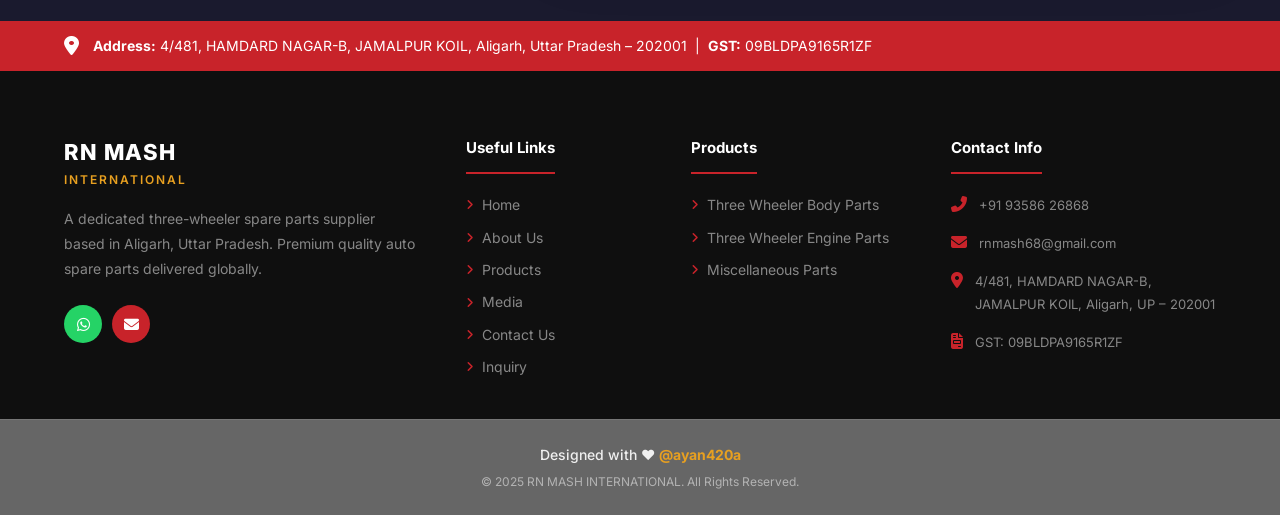
==== commit 674eb470: "productimagefix" ====
--- a/index.html
+++ b/index.html
@@ -197,7 +197,7 @@
       <div class="products-grid">
         <div class="product-card" id="body-parts">
           <div class="product-img">
-            <img src="http://threewheelerautoparts.com/images/product/three%20wheeler%20body%20part/01.jpg"
+            <img src="https://wsrv.nl/?url=threewheelerautoparts.com/images/product/three%20wheeler%20body%20part/01.jpg"
               alt="Three Wheeler Body Parts" loading="lazy"
               onerror="this.src='https://images.unsplash.com/photo-1486262715619-67b85e0b08d3?w=600&q=80'" />
             <div class="product-overlay">
@@ -212,7 +212,7 @@
         </div>
         <div class="product-card" id="engine-parts">
           <div class="product-img">
-            <img src="http://threewheelerautoparts.com/images/product/three%20wheeler%20engine%20part/01.jpg"
+            <img src="https://wsrv.nl/?url=threewheelerautoparts.com/images/product/three%20wheeler%20engine%20part/01.jpg"
               alt="Three Wheeler Engine Parts" loading="lazy"
               onerror="this.src='https://images.unsplash.com/photo-1635070041078-e363dbe005cb?w=600&q=80'" />
             <div class="product-overlay">
@@ -227,7 +227,7 @@
         </div>
         <div class="product-card" id="misc-parts">
           <div class="product-img">
-            <img src="http://threewheelerautoparts.com/images/product/three%20wheeler%20micallanous%20part/01.jpg"
+            <img src="https://wsrv.nl/?url=threewheelerautoparts.com/images/product/three%20wheeler%20micallanous%20part/01.jpg"
               alt="Three Wheeler Miscellaneous Parts" loading="lazy"
               onerror="this.src='https://images.unsplash.com/photo-1558618666-fcd25c85cd64?w=600&q=80'" />
             <div class="product-overlay">
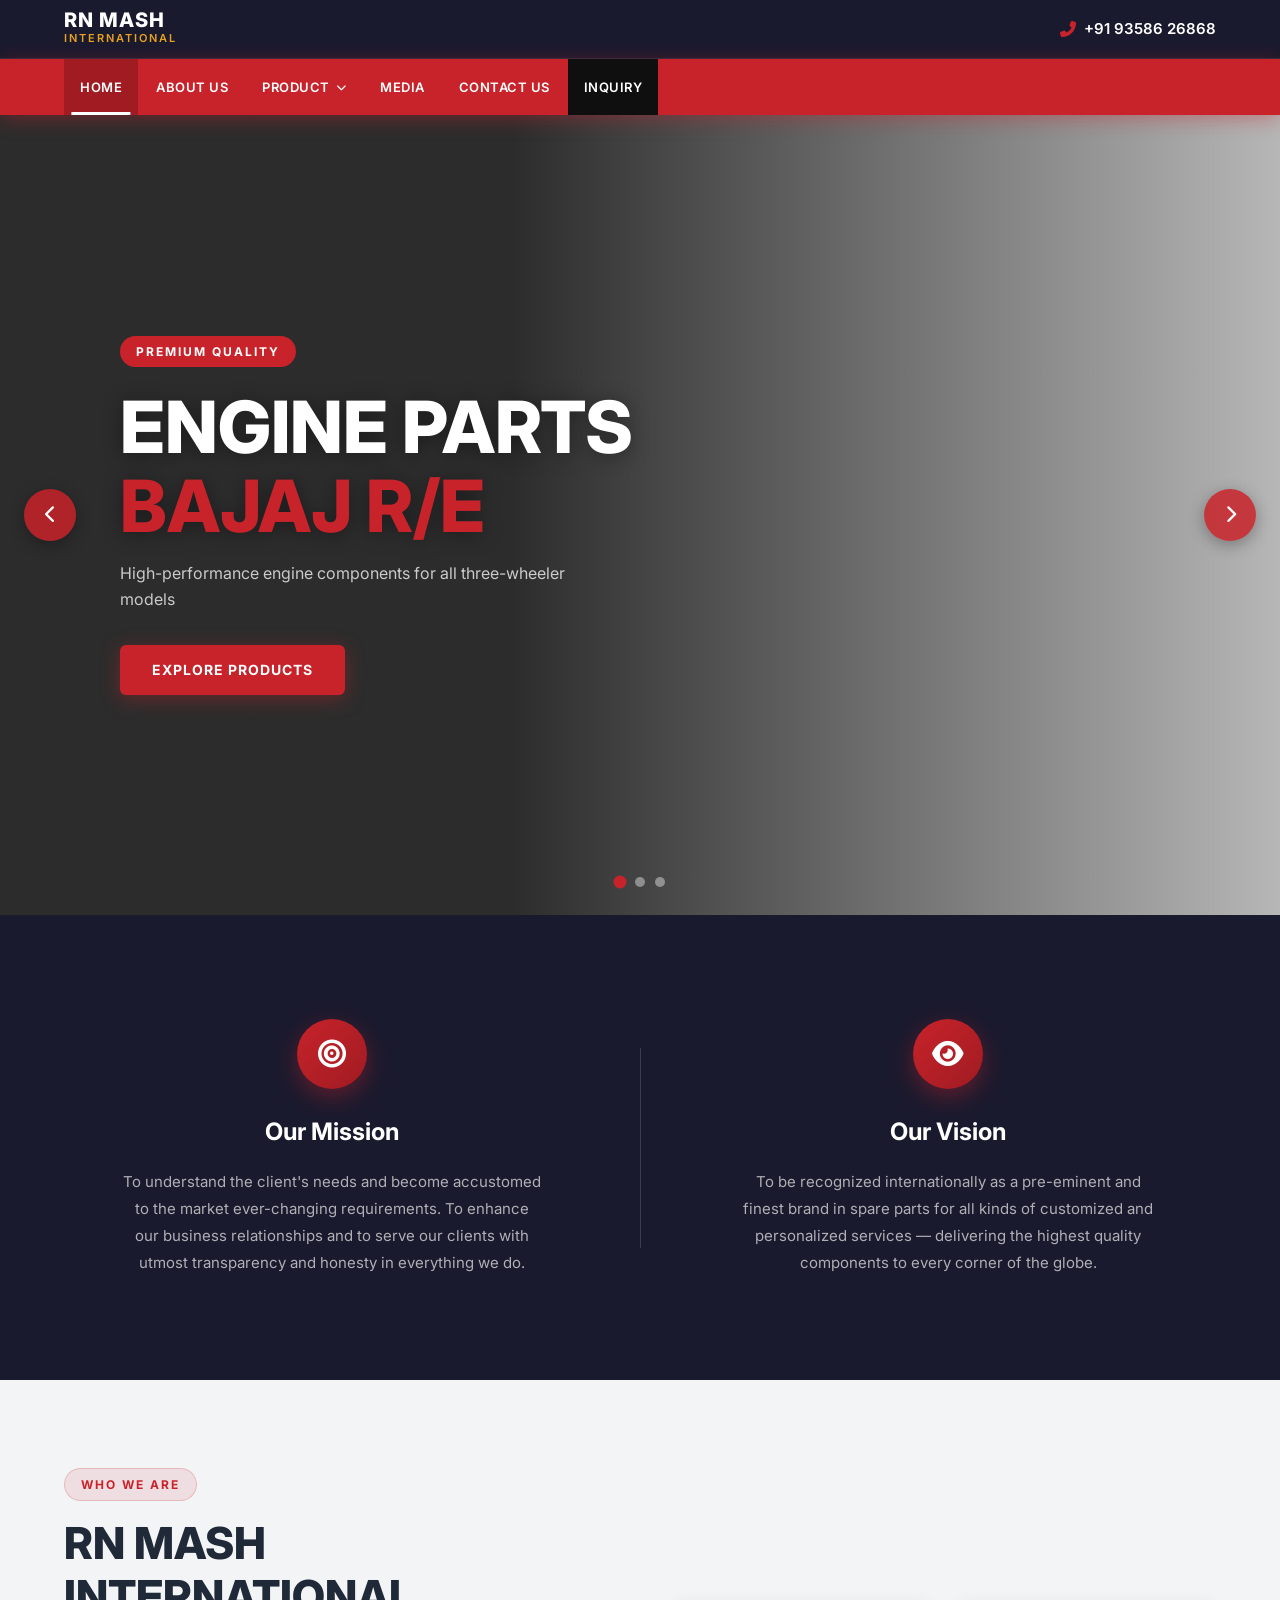
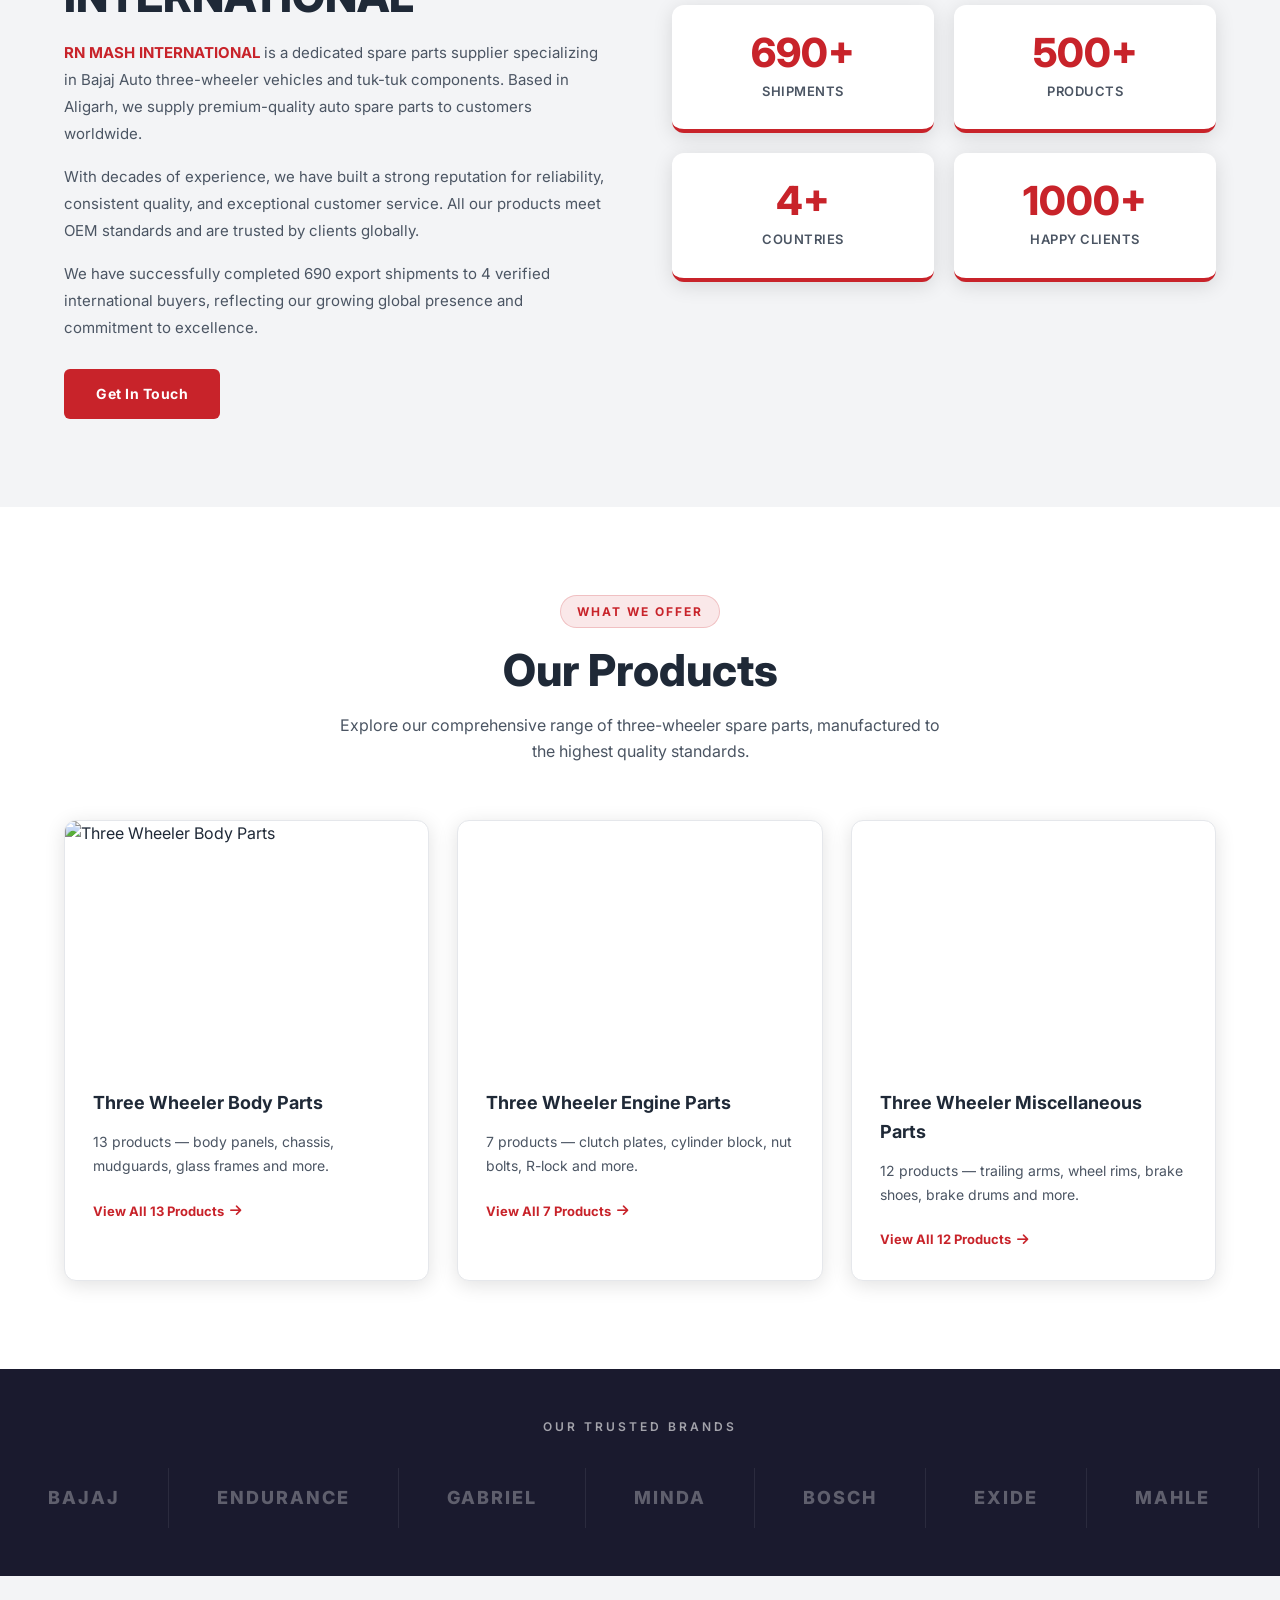
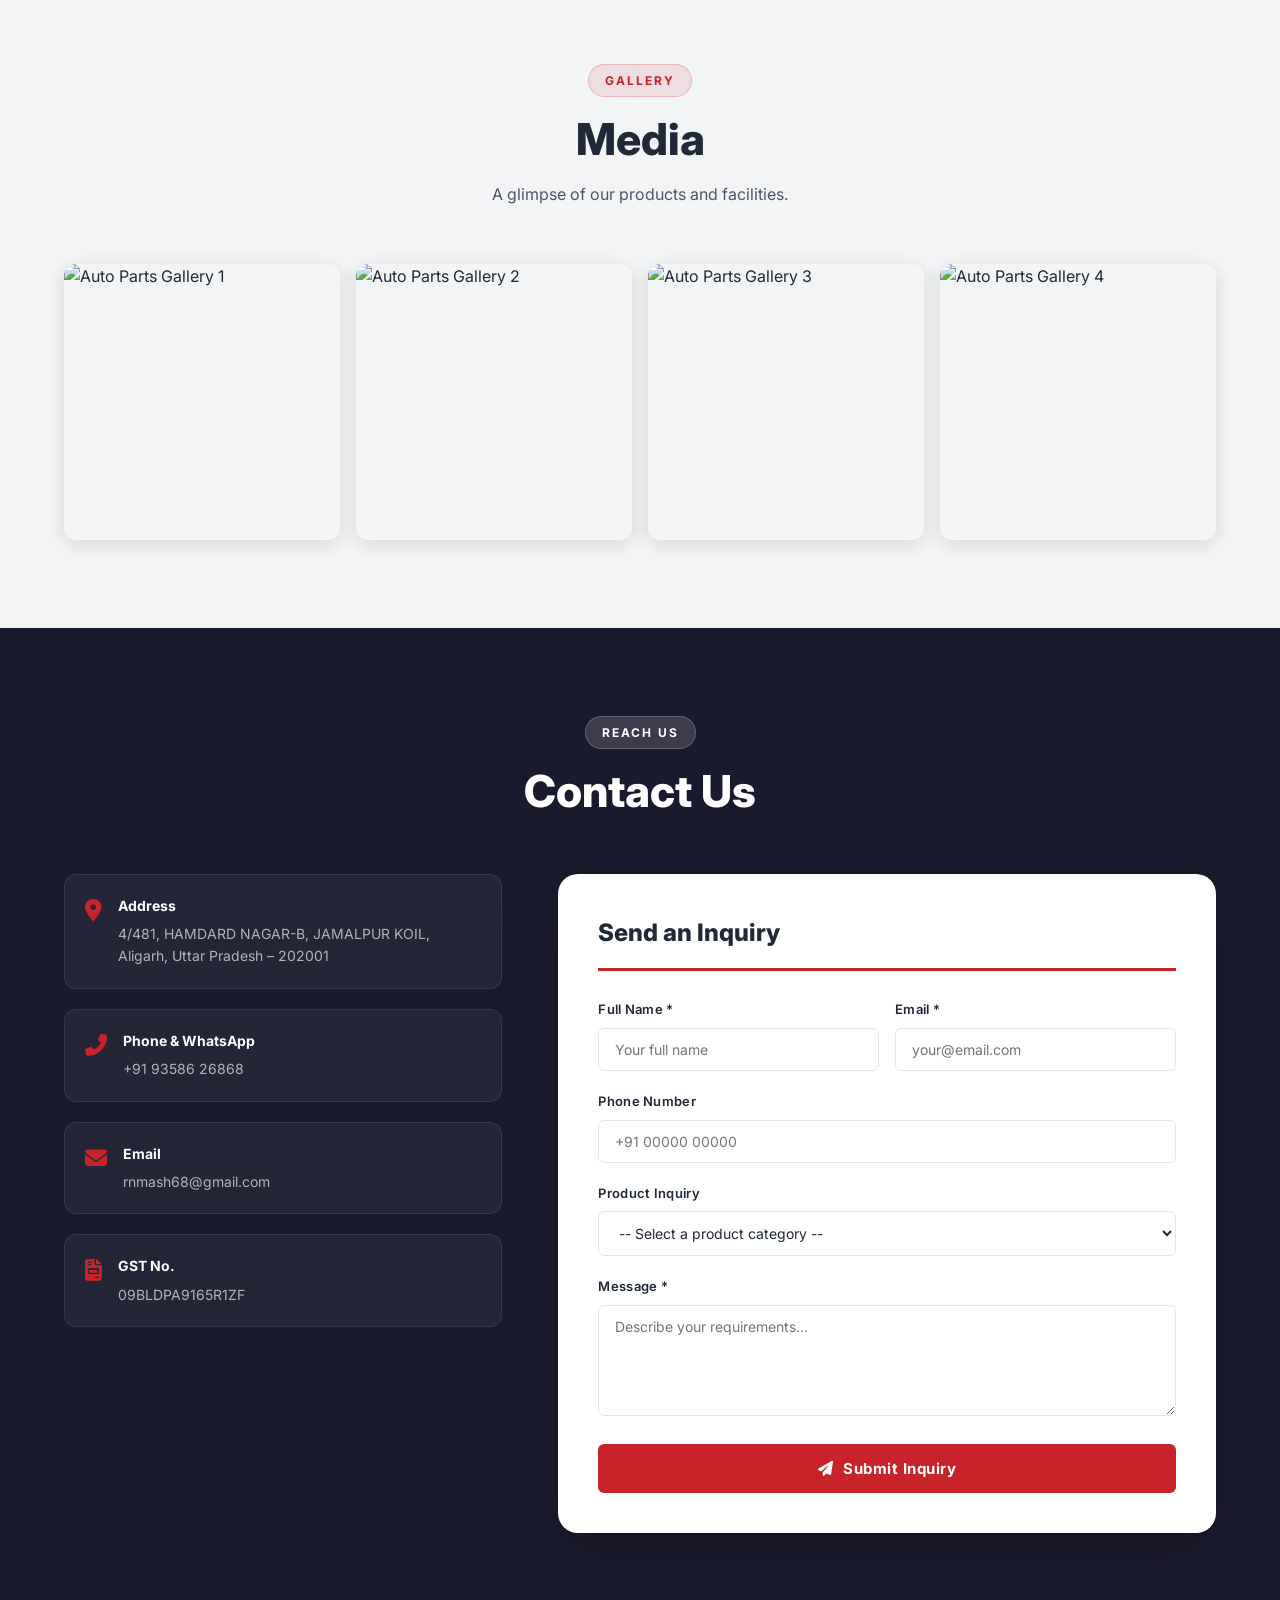
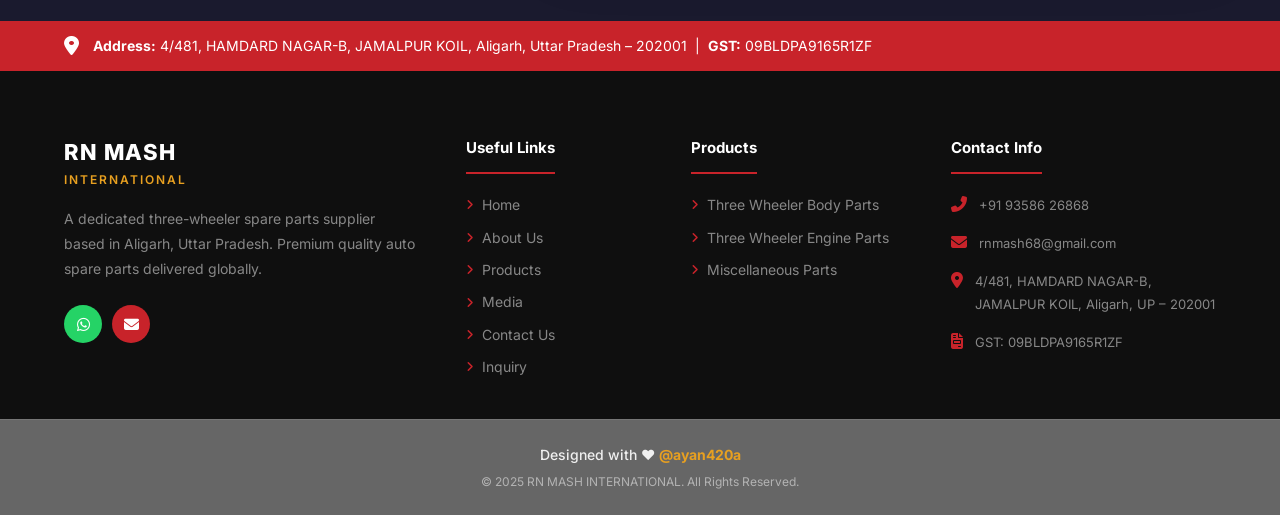
==== commit de78d637: "responsivefix" ====
--- a/index.html
+++ b/index.html
@@ -24,14 +24,14 @@
     <div class="header-top">
       <div class="container">
         <div class="header-logos">
-          <div class="logo-group">
+          <a href="index.html" class="logo-group">
             <div class="logo-icon">
               <div class="logo-text-badge">
                 <span class="logo-main">RN MASH</span>
                 <span class="logo-sub">INTERNATIONAL</span>
               </div>
             </div>
-          </div>
+          </a>
         </div>
         <div class="header-contact">
           <a href="tel:+919358626868" class="header-phone">
--- a/style.css
+++ b/style.css
@@ -1518,13 +1518,16 @@
   }
 
   .carousel-btn {
-    width: 38px;
-    height: 38px;
-    font-size: 14px;
-  }
-
-  .carousel-btn.prev { left: 10px; }
-  .carousel-btn.next { right: 10px; }
+    width: 34px;
+    height: 34px;
+    font-size: 13px;
+    top: auto;
+    bottom: 22px;
+    transform: none;
+  }
+
+  .carousel-btn.prev { left: 16px; }
+  .carousel-btn.next { right: 16px; }
 
   /* Mission / Vision */
   .mission-vision {
